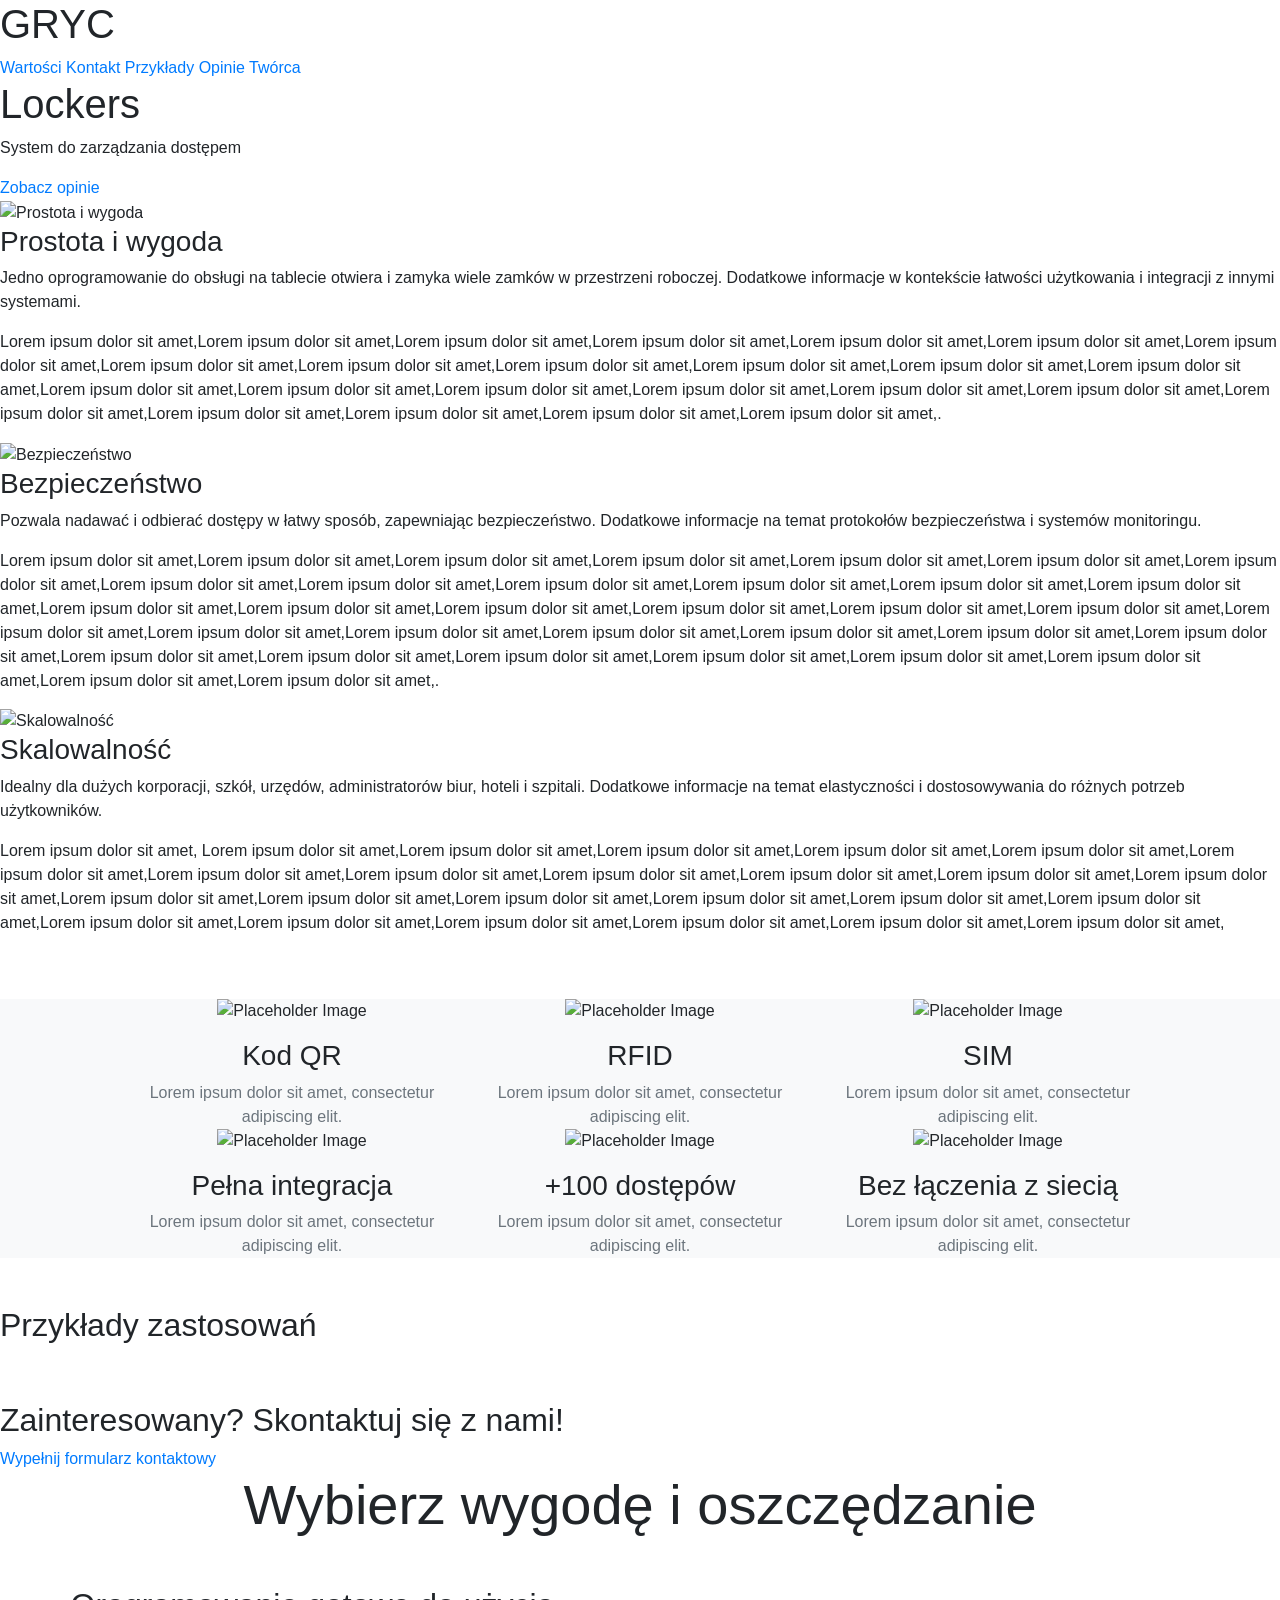
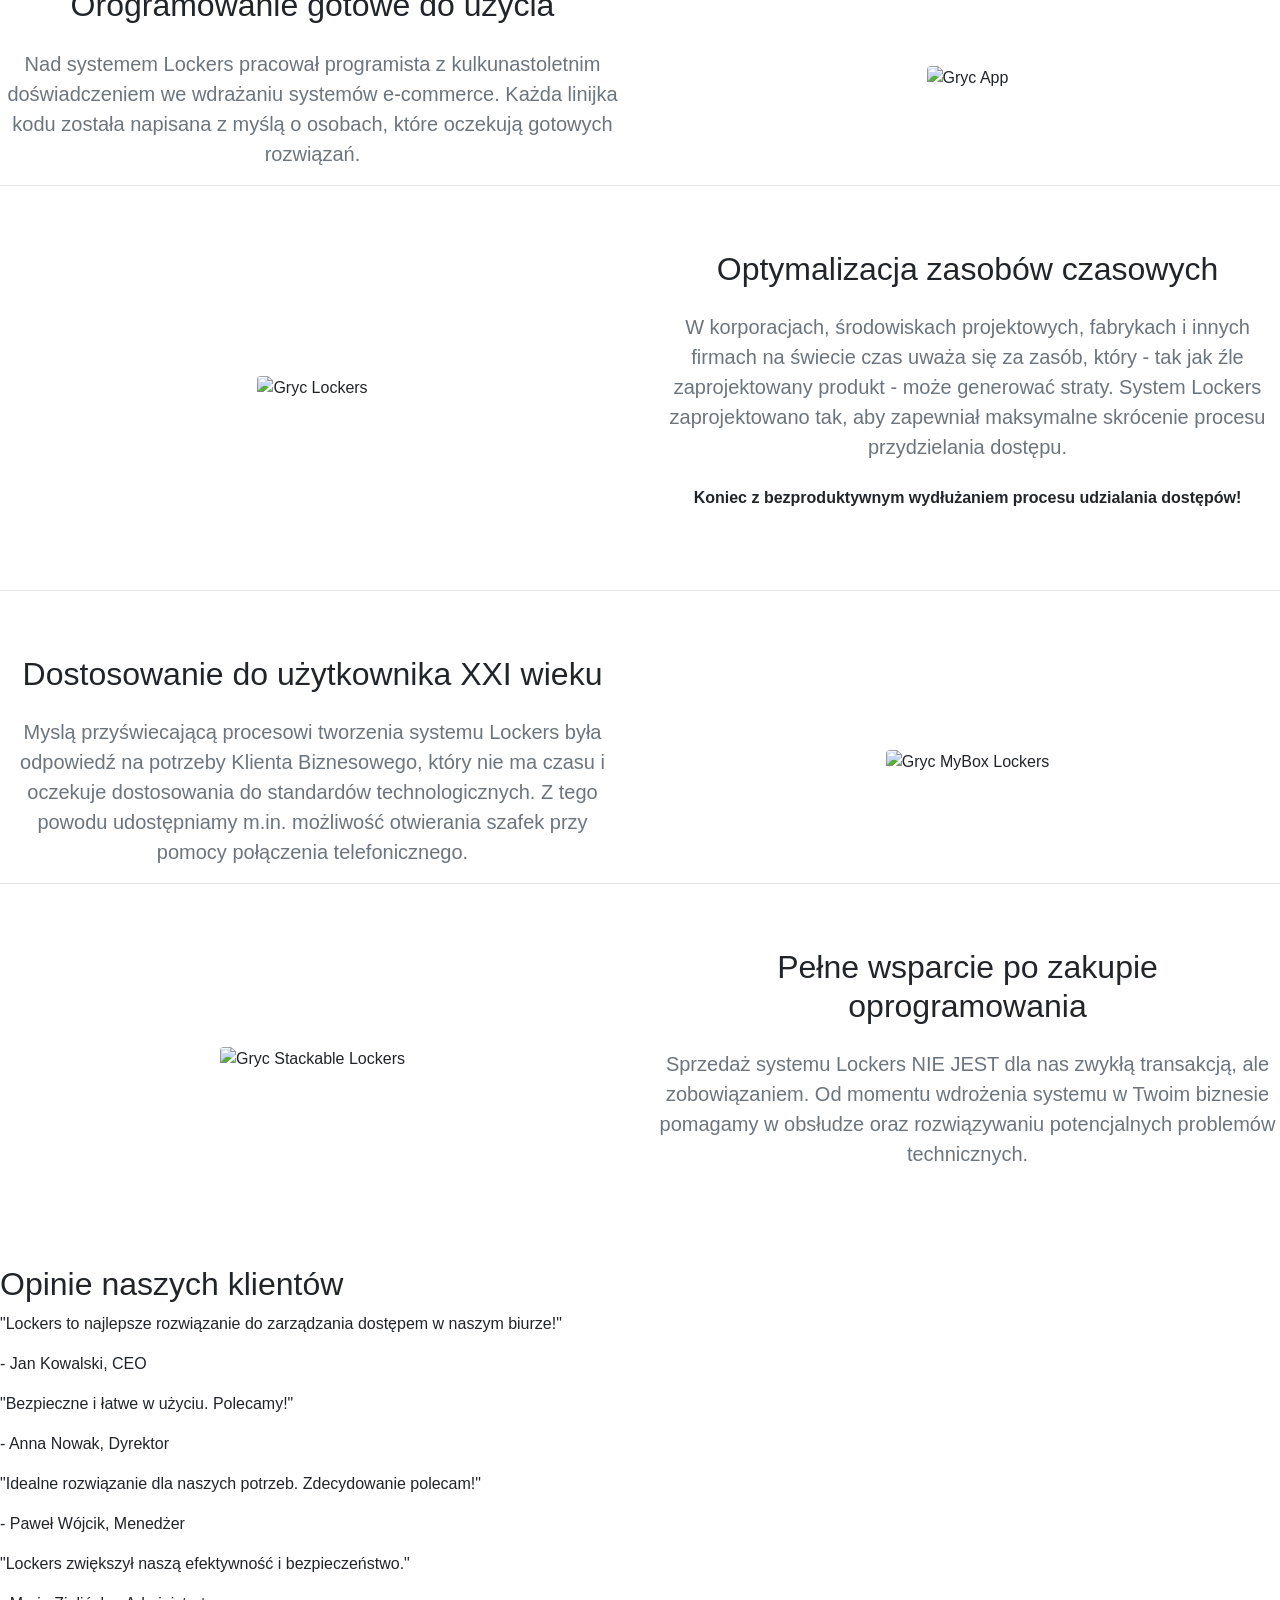
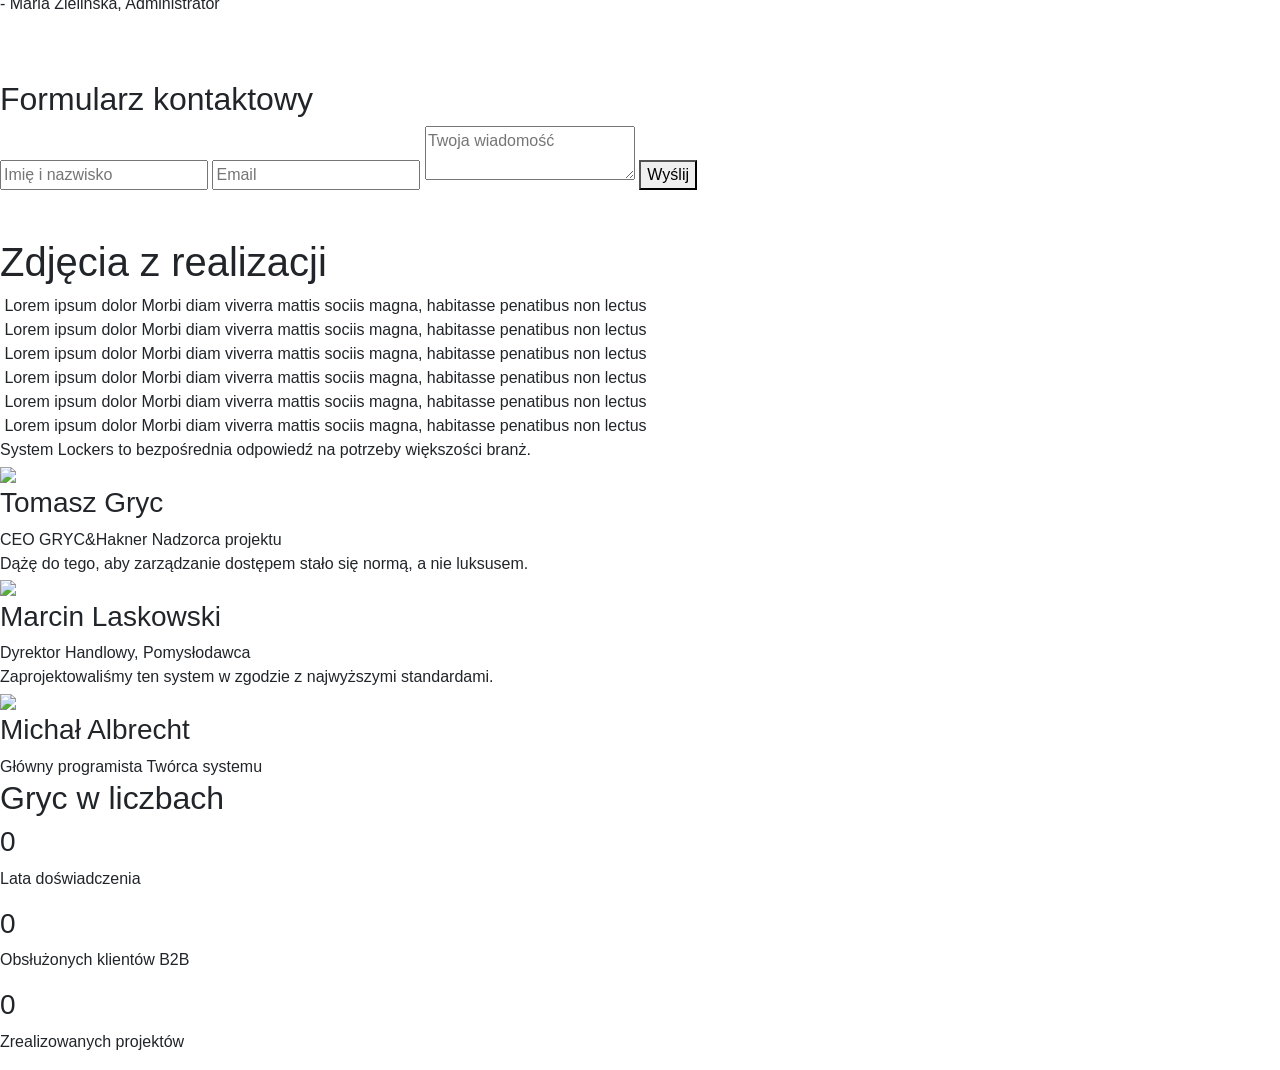
==== index.html @ bd859eae "index.html" ====
<!DOCTYPE html>
<html lang="pl">
<head>
    <meta charset="UTF-8">
    <meta name="viewport" content="width=device-width, initial-scale=1.0">
    <title>Lockers - GRYC</title>
	   <?php include 'C:\Users\krzyc\Desktop\Gotowy-lp-Lockers\contact.php'; ?>
<link href="https://stackpath.bootstrapcdn.com/bootstrap/4.5.2/css/bootstrap.min.css" rel="stylesheet">
    <link rel="stylesheet" type="text/css" href="https://cdn.jsdelivr.net/npm/slick-carousel/slick/slick.css"/>
    <link rel="stylesheet" type="text/css" href="https://cdn.jsdelivr.net/npm/slick-carousel/slick/slick-theme.css"/>
</head>
<body>
    <header>
        <h1>GRYC</h1>
        <nav>
            <a href="#values">Wartości</a>
            <a href="#cta">Kontakt</a>
            <a href="#use-cases">Przykłady</a>
            <a href="#testimonials">Opinie</a>
            <a href="#creator">Twórca</a>
        </nav>
    </header>

    <section class="hero">
        <div class="hero-content">
            <h1>Lockers</h1>
            <p>System do zarządzania dostępem</p>
            <a href="#cta">Zobacz opinie</a>
        </div>
    </section>

    <section id="values" class="values">
        <div class="value-item granatowy" data-aos="fade-up">
            <img src="https://gryc24.pl/res/files/lp-lockers-a.svg" alt="Prostota i wygoda" loading="lazy">
            <h3>Prostota i wygoda</h3>
            <p>Jedno oprogramowanie do obsługi na tablecie otwiera i zamyka wiele zamków w przestrzeni roboczej. Dodatkowe informacje w kontekście łatwości użytkowania i integracji z innymi systemami.</p>
            <div class="extra-content">
                <p>Lorem ipsum dolor sit amet,Lorem ipsum dolor sit amet,Lorem ipsum dolor sit amet,Lorem ipsum dolor sit amet,Lorem ipsum dolor sit amet,Lorem ipsum dolor sit amet,Lorem ipsum dolor sit amet,Lorem ipsum dolor sit amet,Lorem ipsum dolor sit amet,Lorem ipsum dolor sit amet,Lorem ipsum dolor sit amet,Lorem ipsum dolor sit amet,Lorem ipsum dolor sit amet,Lorem ipsum dolor sit amet,Lorem ipsum dolor sit amet,Lorem ipsum dolor sit amet,Lorem ipsum dolor sit amet,Lorem ipsum dolor sit amet,Lorem ipsum dolor sit amet,Lorem ipsum dolor sit amet,Lorem ipsum dolor sit amet,Lorem ipsum dolor sit amet,Lorem ipsum dolor sit amet,Lorem ipsum dolor sit amet,.</p>
            </div>
        </div>
        <div class="value-item granatowy" data-aos="fade-up">
            <img src="https://gryc24.pl/res/files/lp-lockers-b.svg" alt="Bezpieczeństwo" loading="lazy">
            <h3>Bezpieczeństwo</h3>
            <p>Pozwala nadawać i odbierać dostępy w łatwy sposób, zapewniając bezpieczeństwo. Dodatkowe informacje na temat protokołów bezpieczeństwa i systemów monitoringu.</p>
            <div class="extra-content">
                <p>Lorem ipsum dolor sit amet,Lorem ipsum dolor sit amet,Lorem ipsum dolor sit amet,Lorem ipsum dolor sit amet,Lorem ipsum dolor sit amet,Lorem ipsum dolor sit amet,Lorem ipsum dolor sit amet,Lorem ipsum dolor sit amet,Lorem ipsum dolor sit amet,Lorem ipsum dolor sit amet,Lorem ipsum dolor sit amet,Lorem ipsum dolor sit amet,Lorem ipsum dolor sit amet,Lorem ipsum dolor sit amet,Lorem ipsum dolor sit amet,Lorem ipsum dolor sit amet,Lorem ipsum dolor sit amet,Lorem ipsum dolor sit amet,Lorem ipsum dolor sit amet,Lorem ipsum dolor sit amet,Lorem ipsum dolor sit amet,Lorem ipsum dolor sit amet,Lorem ipsum dolor sit amet,Lorem ipsum dolor sit amet,Lorem ipsum dolor sit amet,Lorem ipsum dolor sit amet,Lorem ipsum dolor sit amet,Lorem ipsum dolor sit amet,Lorem ipsum dolor sit amet,Lorem ipsum dolor sit amet,Lorem ipsum dolor sit amet,Lorem ipsum dolor sit amet,Lorem ipsum dolor sit amet,Lorem ipsum dolor sit amet,.</p>
            </div>
        </div>
        <div class="value-item granatowy" data-aos="fade-up">
            <img src="https://gryc24.pl/res/files/lp-lockers-c.svg" alt="Skalowalność" loading="lazy">
            <h3>Skalowalność</h3>
            <p>Idealny dla dużych korporacji, szkół, urzędów, administratorów biur, hoteli i szpitali. Dodatkowe informacje na temat elastyczności i dostosowywania do różnych potrzeb użytkowników.</p>
            <div class="extra-content">
                <p>Lorem ipsum dolor sit amet, Lorem ipsum dolor sit amet,Lorem ipsum dolor sit amet,Lorem ipsum dolor sit amet,Lorem ipsum dolor sit amet,Lorem ipsum dolor sit amet,Lorem ipsum dolor sit amet,Lorem ipsum dolor sit amet,Lorem ipsum dolor sit amet,Lorem ipsum dolor sit amet,Lorem ipsum dolor sit amet,Lorem ipsum dolor sit amet,Lorem ipsum dolor sit amet,Lorem ipsum dolor sit amet,Lorem ipsum dolor sit amet,Lorem ipsum dolor sit amet,Lorem ipsum dolor sit amet,Lorem ipsum dolor sit amet,Lorem ipsum dolor sit amet,Lorem ipsum dolor sit amet,Lorem ipsum dolor sit amet,Lorem ipsum dolor sit amet,Lorem ipsum dolor sit amet,Lorem ipsum dolor sit amet,Lorem ipsum dolor sit amet, </p>
            </div>
        </div>
    </section>
	
	<br></br>
	

<!-- Adding margin between sections -->
<section class="bg-light section-padding">
    <div class="container px-5">
        <div class="row gx-5 align-items-center">
            <div class="col-lg-12 order-lg-1 mb-lg-0">
                <div class="container-fluid">
                    <div class="row gx-5">
                        <div class="col-lg-4 col-md-6 mb-5 mb-md-0">
                            <!-- Feature item-->
                            <article class="text-center feature-item">
                                <img class="mb-3 iconsbig" loading="lazy" src="https://gryc24.pl/res/files/qr-lp-lockers.svg" alt="Placeholder Image">                                        
                                <h3 class="font-alt">Kod QR</h3>
                                <p class="text-muted mb-0">Lorem ipsum dolor sit amet, consectetur adipiscing elit.</p>
                            </article>
                        </div>
                        <div class="col-lg-4 col-md-6 mb-5 mb-md-0">
                            <!-- Feature item-->
                            <article class="text-center feature-item">
                                <img class="mb-3 iconsbig" loading="lazy" src="https://gryc24.pl/res/files/rfid-lp-lockers.svg" alt="Placeholder Image">                                        
                                <h3 class="font-alt">RFID</h3>
                                <p class="text-muted mb-0">Lorem ipsum dolor sit amet, consectetur adipiscing elit.</p>
                            </article>
                        </div>
                        <div class="col-lg-4 col-md-6 mb-5 mb-md-0">
                            <!-- Feature item-->
                            <article class="text-center feature-item">
                                <img class="mb-3 iconsbig" loading="lazy" src="https://gryc24.pl/res/files/sim-lp-lockers.svg" alt="Placeholder Image">                                        
                                <h3 class="font-alt">SIM</h3>
                                <p class="text-muted mb-0">Lorem ipsum dolor sit amet, consectetur adipiscing elit.</p>
                            </article>
                        </div>
                    </div>
                    <div class="row gx-5">
                        <div class="col-lg-4 col-md-6 mb-5 mb-md-0">
                            <!-- Feature item-->
                            <article class="text-center feature-item">
                                <img class="mb-3 iconsbig" loading="lazy" src="https://gryc24.pl/res/files/integracja-lp-lockers.svg" alt="Placeholder Image">                                        
                                <h3 class="font-alt">Pełna integracja</h3>
                                <p class="text-muted mb-0">Lorem ipsum dolor sit amet, consectetur adipiscing elit.</p>
                            </article>
                        </div>
                        <div class="col-lg-4 col-md-6 mb-5 mb-md-0">
                            <!-- Feature item-->
                            <article class="text-center feature-item">
                                <img class="mb-3 iconsbig" loading="lazy" src="https://gryc24.pl/res/files/acces-lp-lockers.svg" alt="Placeholder Image">                                        
                                <h3 class="font-alt">+100 dostępów</h3>
                                <p class="text-muted mb-0">Lorem ipsum dolor sit amet, consectetur adipiscing elit.</p>
                            </article>
                        </div>
                        <div class="col-lg-4 col-md-6">
                            <!-- Feature item-->
                            <article class="text-center feature-item">
                                <img class="mb-3 iconsbig" loading="lazy" src="https://gryc24.pl/res/files/web-lp-lockers.svg" alt="Placeholder Image">                                        
                                <h3 class="font-alt">Bez łączenia z siecią</h3>
                                <p class="text-muted mb-0">Lorem ipsum dolor sit amet, consectetur adipiscing elit.</p>
                            </article>
                        </div>
                    </div>
                </div>
            </div>
        </div>
    </div>
</section>

<br></br>
	
    <section id="use-cases" class="use-cases" data-aos="fade-up">
    <h2>Przykłady zastosowań</h2>
    <div class="carousel">
        <div class="carousel-item">
            <img src="https://gryc24.pl/res/files/lp-gryc-lockers-1.svg" alt="Korporacje" loading="lazy">
            <h3>Korporacje</h3>
            <p>Efektywne zarządzanie dostępami w biurach. Umożliwia szybkie i bezproblemowe zmiany dostępu dla pracowników i gości, zwiększając efektywność operacyjną.</p>
            <button onclick="expandContent(this)">Rozwiń</button>
            <div class="extra-content" style="display: none;">
                <p>Dodatkowe informacje o zastosowaniach w korporacjach, w tym integracja z systemami kontroli dostępu i zarządzania budynkiem, a także korzyści dla działów IT i zarządzania obiektem.</p>
            </div>
        </div>
        <div class="carousel-item">
            <img src="https://gryc24.pl/res/files/lp-gryc-lockers-2.svg" alt="Szkoły" loading="lazy">
            <h3>Szkoły</h3>
            <p>Bezpieczny dostęp do szafek uczniów. System zapewnia elastyczne zarządzanie dostępem do szafek, zwiększając bezpieczeństwo i wygodę dla uczniów i nauczycieli.</p>
            <button onclick="expandContent(this)">Rozwiń</button>
            <div class="extra-content" style="display: none;">
                <p>Dodatkowe informacje o zastosowaniach w szkołach, w tym integracja z systemami zarządzania uczniami, bezpieczeństwo danych i korzyści dla administracji szkolnej.</p>
            </div>
        </div>
        <div class="carousel-item">
            <img src="https://gryc24.pl/res/files/lp-gryc-lockers-3.svg" alt="Szpitale" loading="lazy">
            <h3>Szpitale</h3>
            <p>Kontrola dostępu do pomieszczeń medycznych. System Lockers oferuje rozwiązania dla zapewnienia prywatności w szpitalach, usprawniając zarządzanie dostępem.</p>
            <button onclick="expandContent(this)">Rozwiń</button>
            <div class="extra-content" style="display: none;">
                <p>Dodatkowe informacje o zastosowaniach w szpitalach, w tym integracja z systemami zarządzania personelem i pacjentami, bezpieczeństwo danych medycznych i korzyści dla administracji szpitalnej.</p>
            </div>
        </div>
        <div class="carousel-item">
            <img src="https://gryc24.pl/res/files/lp-gryc-lockers-4.svg" alt="Fabryki" loading="lazy">
            <h3>Fabryki</h3>
            <p>Zarządzanie szafkami pracowniczymi. System umożliwia bezpieczne przechowywanie osobistych przedmiotów pracowników, co zwiększa efektywność organizacji pracy w fabrykach.</p>
            <button onclick="expandContent(this)">Rozwiń</button>
            <div class="extra-content" style="display: none;">
                <p>Dodatkowe informacje o zastosowaniach w fabrykach, w tym integracja z systemami monitoringu, zarządzania zasobami ludzkimi i korzyści dla zarządzania produkcją.</p>
            </div>
        </div>
        <div class="carousel-item">
            <img src="https://gryc24.pl/res/files/lp-gryc-lockers-5.svg" alt="Obiekty sportowe" loading="lazy">
            <h3>Obiekty sportowe</h3>
            <p>Zarządzanie dostępem do szafek w obiektach sportowych. System zapewnia wygodę i bezpieczeństwo dla użytkowników obiektów sportowych poprzez elastyczne zarządzanie dostępem.</p>
            <button onclick="expandContent(this)">Rozwiń</button>
            <div class="extra-content" style="display: none;">
                <p>Dodatkowe informacje o zastosowaniach w obiektach sportowych, w tym integracja z systemami rezerwacji, zarządzania obiektami i korzyści dla użytkowników oraz zarządzania obiektem.</p>
            </div>
        </div>
        <div class="carousel-item">
            <img src="https://gryc24.pl/res/files/lp-gryc-lockers-6.svg" alt="Obiekty publiczne" loading="lazy">
            <h3>Obiekty publiczne</h3>
            <p>Zarządzanie dostępem w obiektach publicznych, takich jak teatry. System Lockers oferuje rozwiązania dla zapewnienia bezpieczeństwa i wygody dla klientów i personelu obiektów publicznych.</p>
            <button onclick="expandContent(this)">Rozwiń</button>
            <div class="extra-content" style="display: none;">
                <p>Dodatkowe informacje o zastosowaniach w obiektach publicznych, w tym integracja z systemami rezerwacji, zarządzania kolejkami i korzyści dla klientów oraz personelu obiektu.</p>
            </div>
        </div>
    </div>
</section>
	
<br></br>
    <section id="cta" class="cta">
        <h2>Zainteresowany? Skontaktuj się z nami!</h2>
        <a href="#contact-form">Wypełnij formularz kontaktowy</a>
    </section>

<!-- Wygoda-->
<section id="features" class="gryc-section">
    <div class="gryc-container text-center">
        <h2 class="gryc-heading display-4 mb-5">Wybierz wygodę i oszczędzanie</h2>
        <div class="row justify-content-center align-items-center">
            <div class="col-lg-6 mb-5 mb-lg-0">
                <h2 class="gryc-heading display-6 mb-4">Orogramowanie gotowe do użycia</h2>
                <p class="gryc-text lead text-muted mb-0">Nad systemem Lockers pracował programista z kulkunastoletnim doświadczeniem we wdrażaniu systemów e-commerce. Każda linijka kodu została napisana z myślą o osobach, które oczekują gotowych rozwiązań.</p>
            </div>
            <div class="col-lg-6">
                <img class="gryc-image img-fluid rounded" src="https://gryc24.pl/res/files/okay2-lp-lockers.png" alt="Gryc App">
            </div>
        </div>
    </div>
</section>

<hr>
<br></br>

<!-- Czas -->
<section class="gryc-bg-light">
    <div class="gryc-container text-center">
        <div class="row justify-content-center align-items-center">
            <div class="col-lg-6 mb-5 mb-lg-0">
                <img class="gryc-image img-fluid rounded" src="https://gryc24.pl/res/files/time2-lp-lockers.png" alt="Gryc Lockers">
            </div>
            <div class="col-lg-6">
                <h2 class="gryc-heading display-6 mb-4">Optymalizacja zasobów czasowych</h2>
                <p class="gryc-text lead text-muted mb-0">W korporacjach, środowiskach projektowych, fabrykach i innych firmach na świecie czas uważa się za zasób, który - tak jak źle zaprojektowany produkt - może generować straty. System Lockers zaprojektowano tak, aby zapewniał maksymalne skrócenie procesu przydzielania dostępu.</p>
                <p style="font-weight:bold;"><br> Koniec z bezproduktywnym wydłużaniem procesu udzialania dostępów!</br></p>
            </div>
        </div>
    </div>
</section>
<br></br>
<hr>
<br></br>
<!-- Nowoczesnosc-->
<section class="gryc-section">
    <div class="gryc-container text-center">
        <div class="row justify-content-center align-items-center">
            <div class="col-lg-6 mb-5 mb-lg-0">
                <h2 class="gryc-heading display-6 mb-4">Dostosowanie do użytkownika XXI wieku</h2>
                <p class="gryc-text lead text-muted mb-0">Myslą przyświecającą procesowi tworzenia systemu Lockers była odpowiedź na potrzeby Klienta Biznesowego, który nie ma czasu i oczekuje dostosowania do standardów technologicznych. Z tego powodu udostępniamy m.in. możliwość otwierania szafek przy pomocy połączenia telefonicznego.</p>
            </div>
            <div class="col-lg-6">
                <img class="gryc-image img-fluid rounded" src="https://gryc24.pl/res/files/phone-lp-lockers.png" alt="Gryc MyBox Lockers">
            </div>
        </div>
    </div>
</section>
<hr>
<br></br>
<!-- Why section-flexibility-->
<section class="gryc-bg-light">
    <div class="gryc-container text-center">
        <div class="row justify-content-center align-items-center">
            <div class="col-lg-6 mb-5 mb-lg-0">
                <img class="gryc-image img-fluid rounded" src="https://gryc24.pl/res/files/support-lp-lockers.png" alt="Gryc Stackable Lockers">
            </div>
			<hr>
            <div class="col-lg-6">
                <h2 class="gryc-heading display-6 mb-4">Pełne wsparcie po zakupie oprogramowania</h2>
                <p class="gryc-text lead text-muted mb-0">Sprzedaż systemu Lockers NIE JEST dla nas zwykłą transakcją, ale zobowiązaniem. Od momentu wdrożenia systemu w Twoim biznesie pomagamy w obsłudze oraz rozwiązywaniu potencjalnych problemów technicznych. </p>
            </div>
        </div>
    </div>
</section>

<br></br>

<br></br>
    <section id="testimonials" class="testimonials">
        <h2>Opinie naszych klientów</h2>
        <div class="testimonial-wrapper">
            <div class="testimonial-item">
                <p>"Lockers to najlepsze rozwiązanie do zarządzania dostępem w naszym biurze!"</p>
                <p>- Jan Kowalski, CEO</p>
            </div>
            <div class="testimonial-item">
                <p>"Bezpieczne i łatwe w użyciu. Polecamy!"</p>
                <p>- Anna Nowak, Dyrektor</p>
            </div>
            <div class="testimonial-item">
                <p>"Idealne rozwiązanie dla naszych potrzeb. Zdecydowanie polecam!"</p>
                <p>- Paweł Wójcik, Menedżer</p>
            </div>
            <div class="testimonial-item">
                <p>"Lockers zwiększył naszą efektywność i bezpieczeństwo." </p>
                <p>- Maria Zielińska, Administrator</p>
            </div>
        </div>
    </section>

<br></br>

  <section id="contact-form" class="contact-form">
    <form action="contact.php" method="POST">
        <h2>Formularz kontaktowy</h2>
        <input type="text" name="name" placeholder="Imię i nazwisko" required>
        <input type="email" name="email" placeholder="Email" required>
        <textarea name="message" placeholder="Twoja wiadomość" required></textarea>
        <button type="submit">Wyślij</button>
    </form>
   </section>
<br></br>
	
<section>  
  <h1 class="unique-heading">Zdjęcia z realizacji</h1>
   <div class="container-all-unique">
   <div class="container-unique">
   <img class="unique-img" src="https://gryc24.pl/res/files/1-lp-lockers.svg" alt="">
   <span class="title-unique">Lorem ipsum dolor</span>
   <span class="text-unique">Morbi diam viverra mattis sociis magna, habitasse penatibus non lectus</span>
   </div>
   <div class="container-unique">
   <img class="unique-img" src="https://gryc24.pl/res/files/2-lp-lockers.svg" alt="">
   <span class="title-unique">Lorem ipsum dolor</span>
   <span class="text-unique">Morbi diam viverra mattis sociis magna, habitasse penatibus non lectus</span>
   </div>
   <div class="container-unique">
   <img class="unique-img" src="https://gryc24.pl/res/files/1-lp-lockers.svg" alt="">
   <span class="title-unique">Lorem ipsum dolor</span>
   <span class="text-unique">Morbi diam viverra mattis sociis magna, habitasse penatibus non lectus</span>
   </div>
   <div class="container-unique">
   <img class="unique-img" src="https://gryc24.pl/res/files/2-lp-lockers.svg" alt="">
   <span class="title-unique">Lorem ipsum dolor</span>
   <span class="text-unique">Morbi diam viverra mattis sociis magna, habitasse penatibus non lectus</span>
   </div>
   <div class="container-unique">
   <img class="unique-img" src="https://gryc24.pl/res/files/1-lp-lockers.svg" alt="">
   <span class="title-unique">Lorem ipsum dolor</span>
   <span class="text-unique">Morbi diam viverra mattis sociis magna, habitasse penatibus non lectus</span>
   </div>
   <div class="container-unique">
   <img class="unique-img" src="https://gryc24.pl/res/files/2-lp-lockers.svg" alt="">
   <span class="title-unique">Lorem ipsum dolor</span>
   <span class="text-unique">Morbi diam viverra mattis sociis magna, habitasse penatibus non lectus</span>
  </div>
  </div>	
</section> 
<section>
  <div class="opinion-section">
        <div class="container-opinion-section">
		
            <div class="creator">
                <div class="quote"> System Lockers to bezpośrednia odpowiedź na potrzeby większości branż.</div>
                <img src="https://gryc24.pl/res/files/tomek-sigma.png">
                <h3>Tomasz Gryc</h3>
                <span> CEO GRYC&Hakner </span> 
                 <span> Nadzorca projektu </span>
            </div>
            <div class="creator">
                <div class="quote"> Dążę do tego, aby zarządzanie dostępem stało się normą, a nie luksusem. </div>
                <img src="https://gryc24.pl/res/files/marcin-sigma.png">
                <h3>Marcin Laskowski</h3>
                 <span>Dyrektor Handlowy,</span>
                 <span> Pomysłodawca</span>
            </div>
            <div class="creator">
                <div class="quote"> Zaprojektowaliśmy ten system w zgodzie z najwyższymi standardami.</div>
                <img src="https://gryc24.pl/res/files/michal-sigma.png">
                <h3>Michał Albrecht</h3>
                 <span>Główny programista</span>
                 <span>Twórca systemu</span>
            </div>
		  
        </div>
    </div>
</section>


 
    <section id="stats" class="stats">
        <h2>Gryc w liczbach</h2>
        <div class="stats-item">
            <h3 data-target="23">0</h3>
            <p>Lata doświadczenia</p>
        </div>
        <div class="stats-item">
            <h3 data-target="2500">0</h3>
            <p>Obsłużonych klientów B2B</p>
        </div>
        <div class="stats-item">
            <h3 data-target="275">0</h3>
            <p>Zrealizowanych projektów</p>
        </div>
    </section>
</body>
</html>
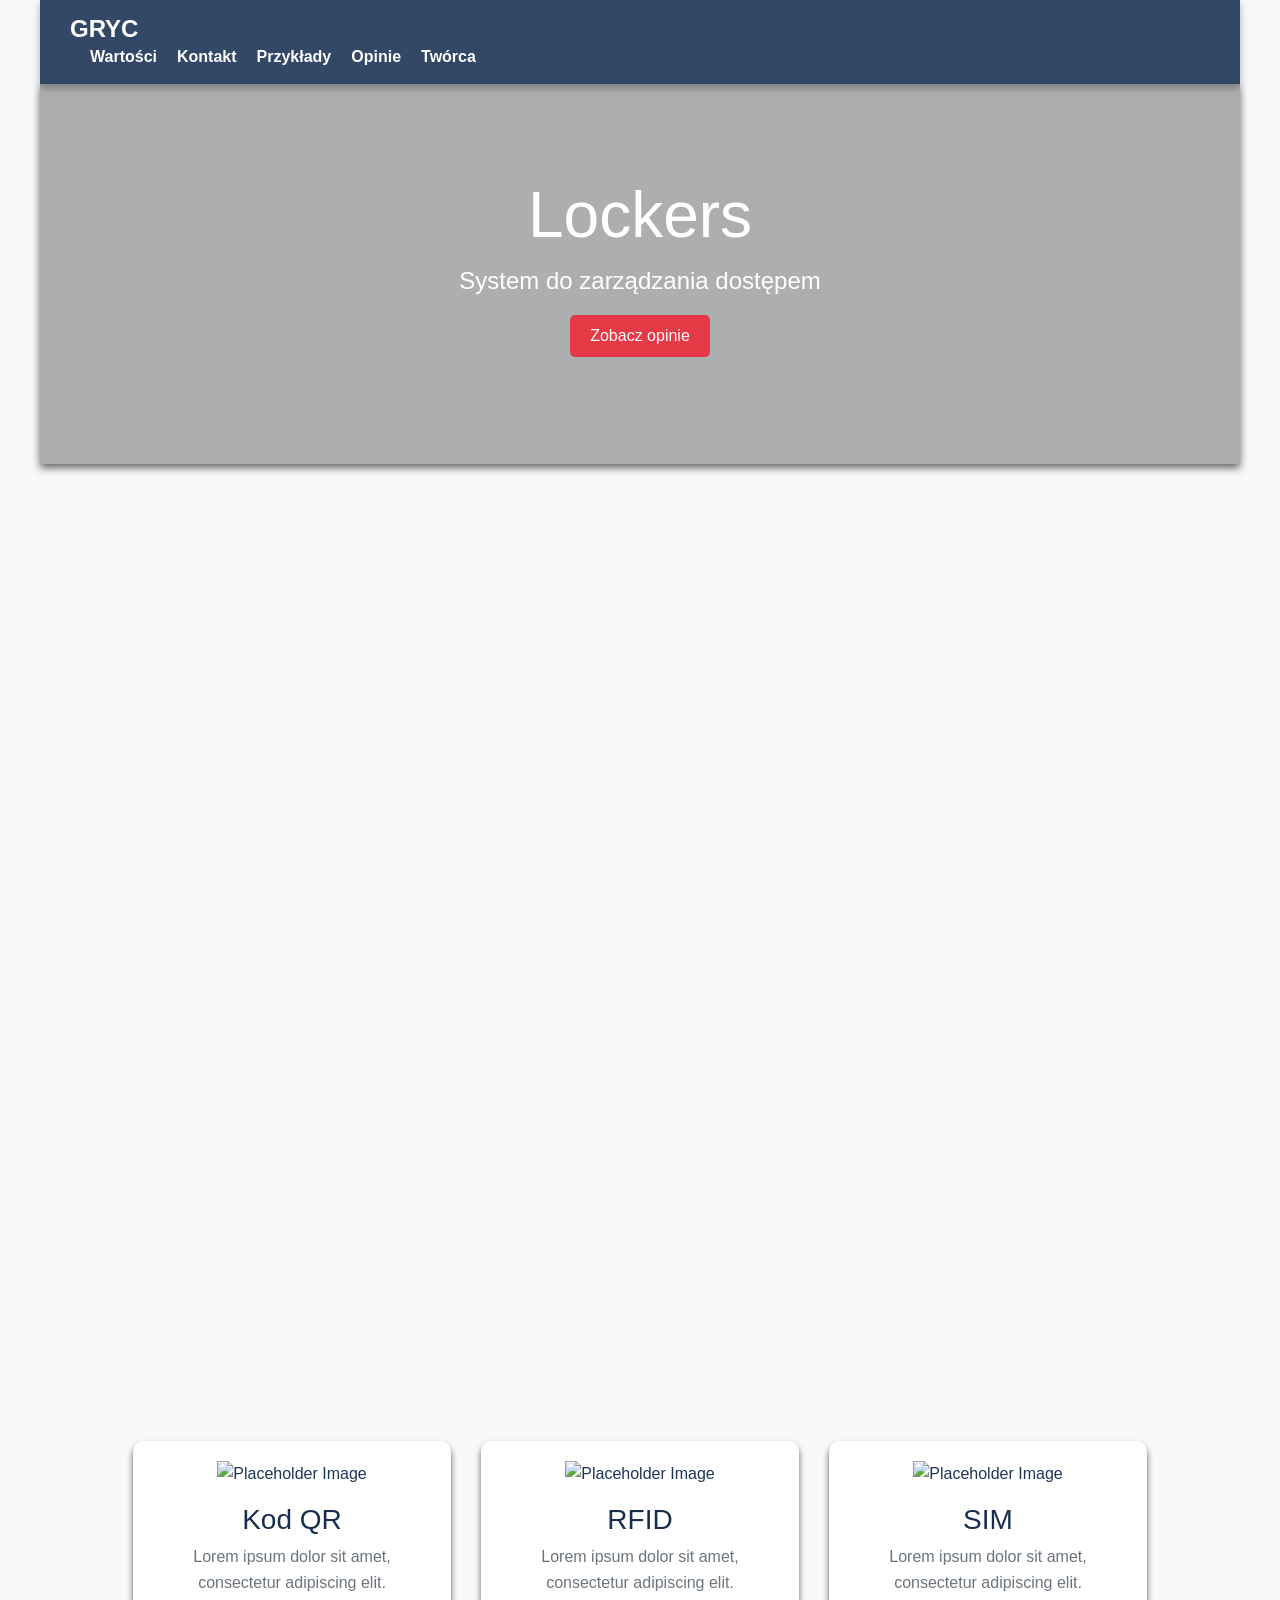
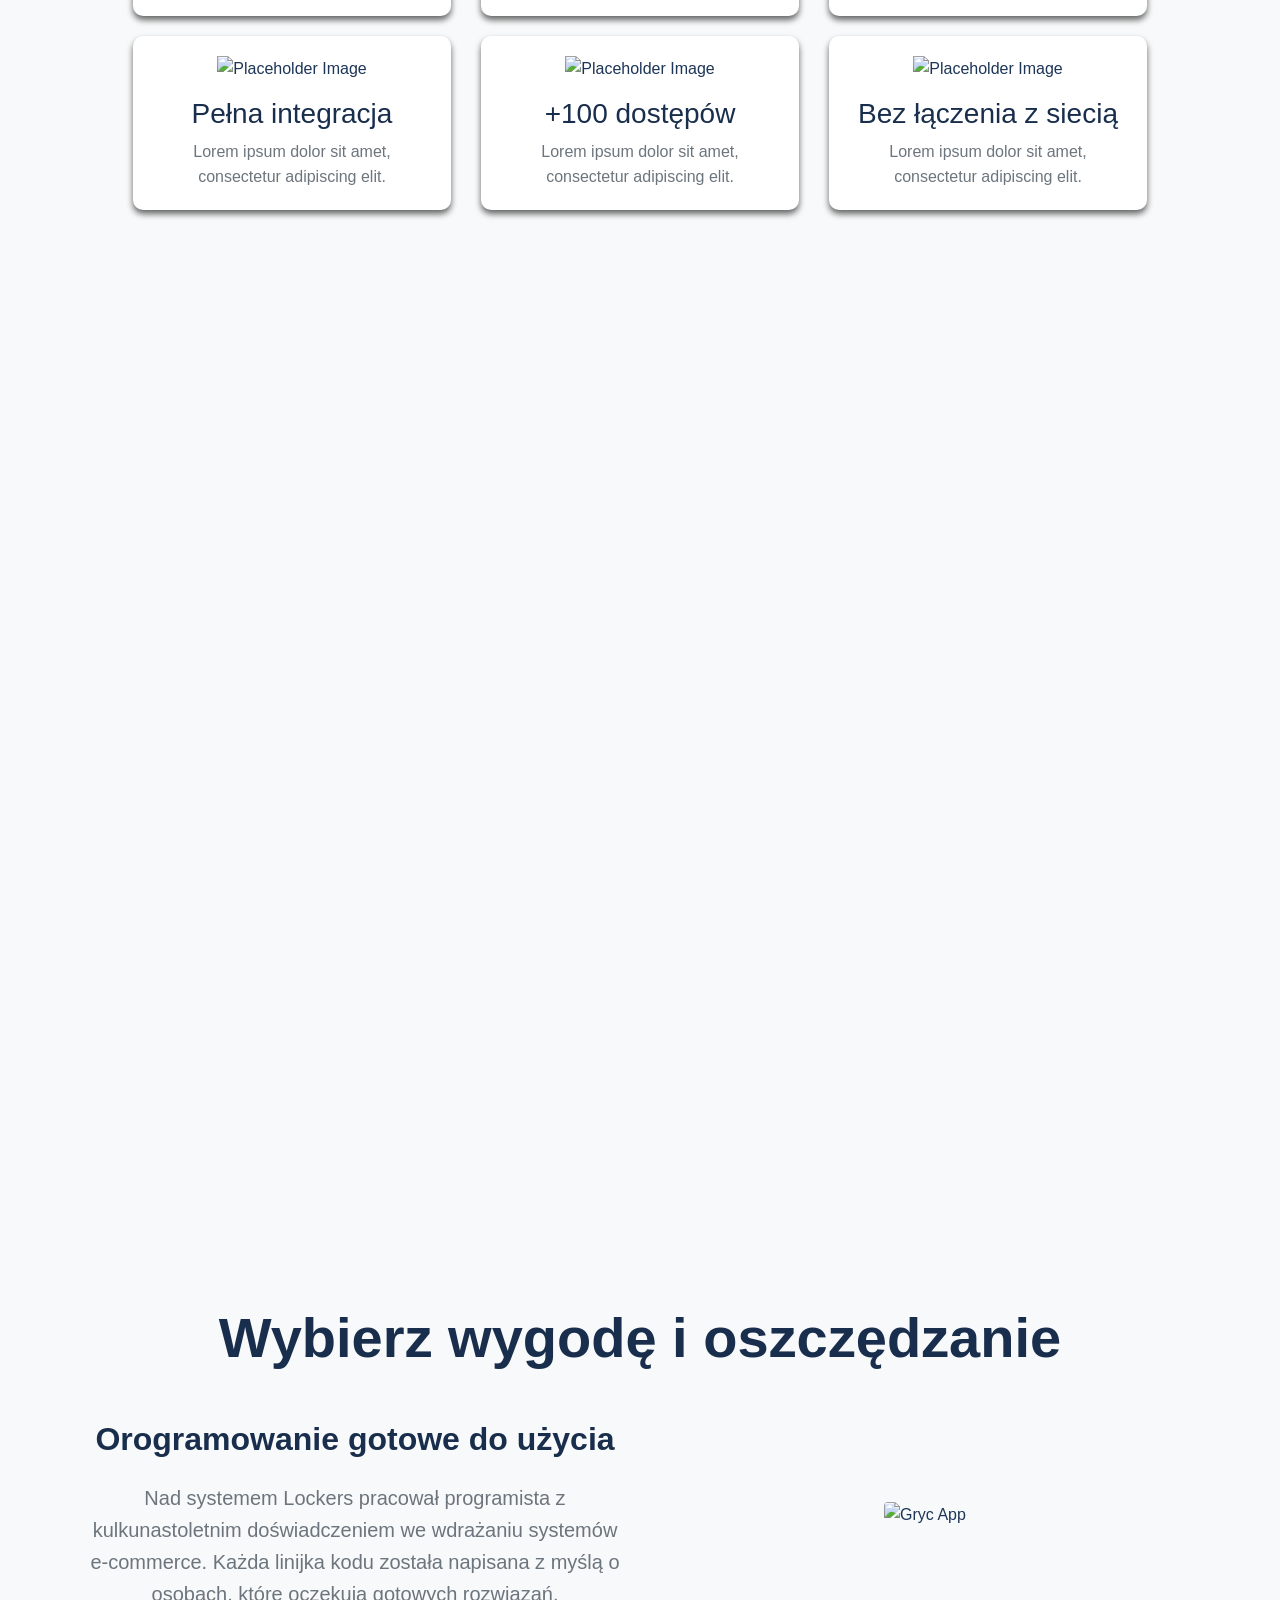
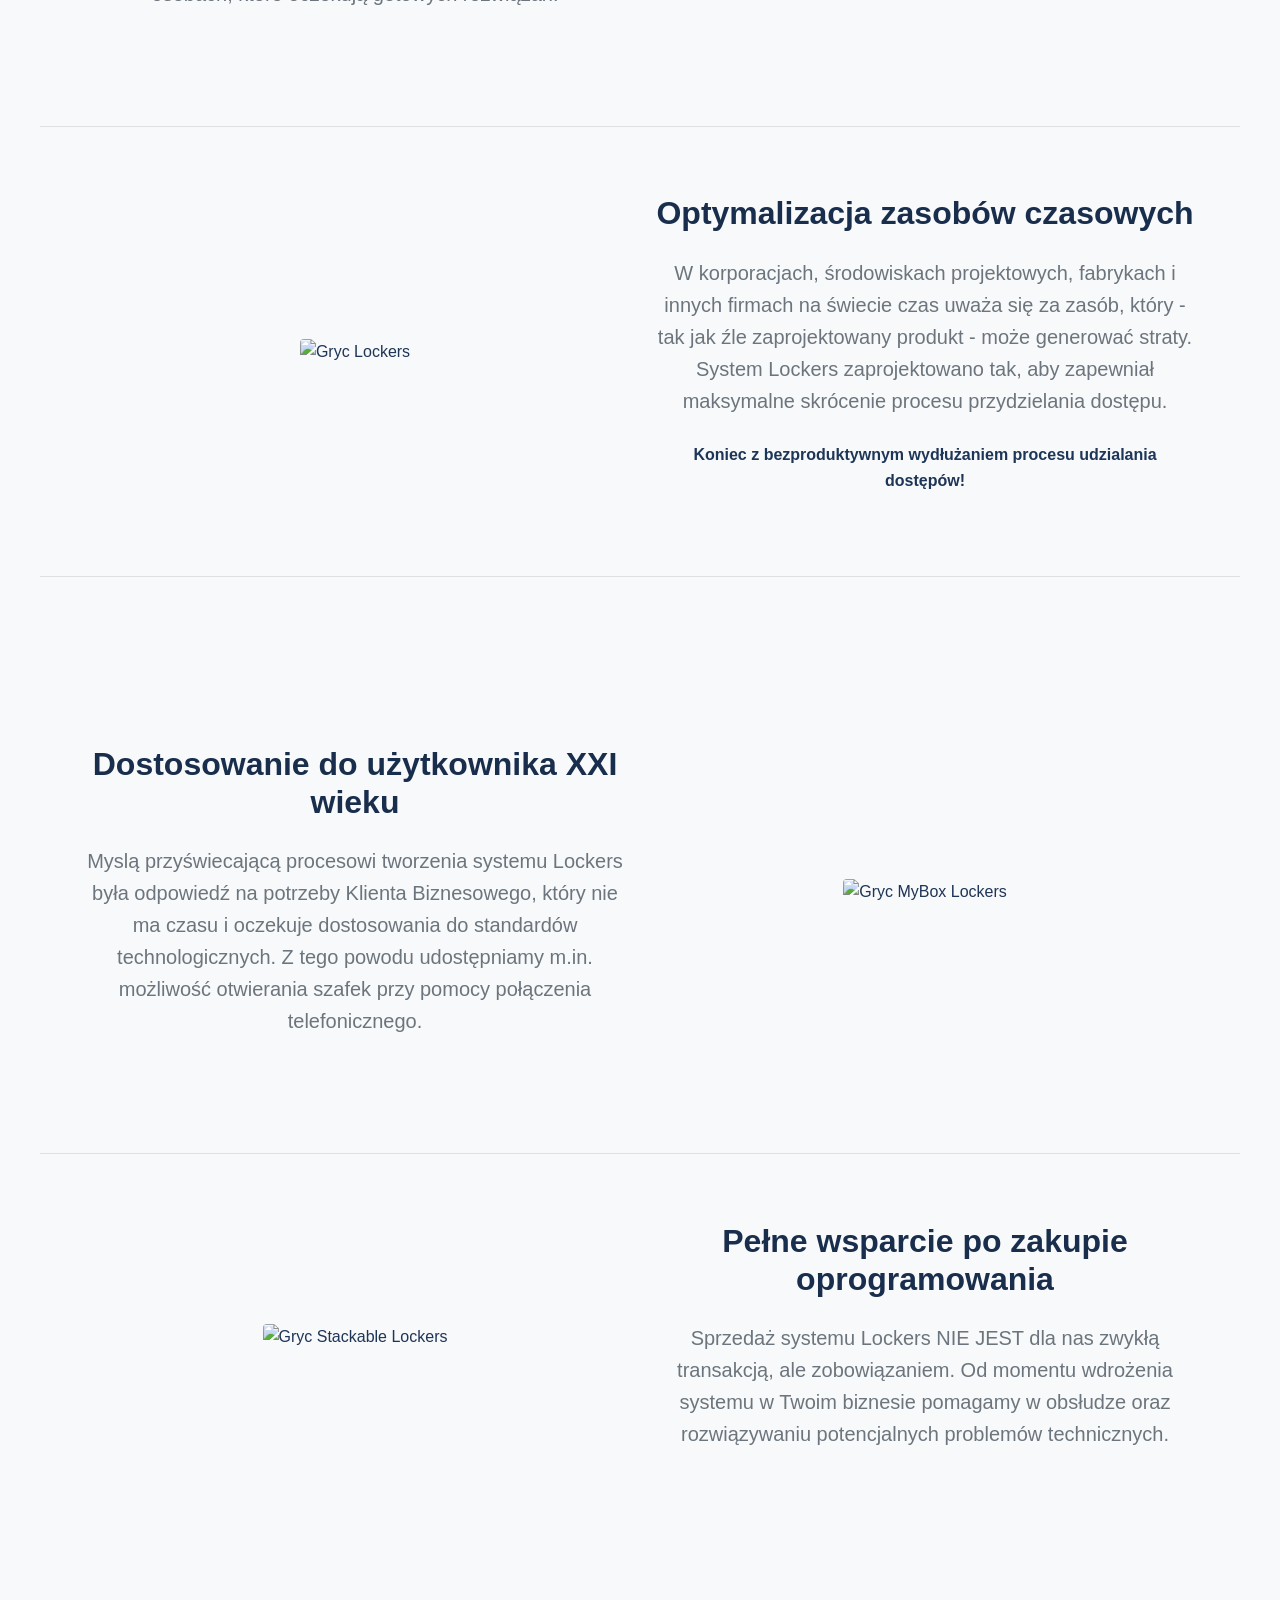
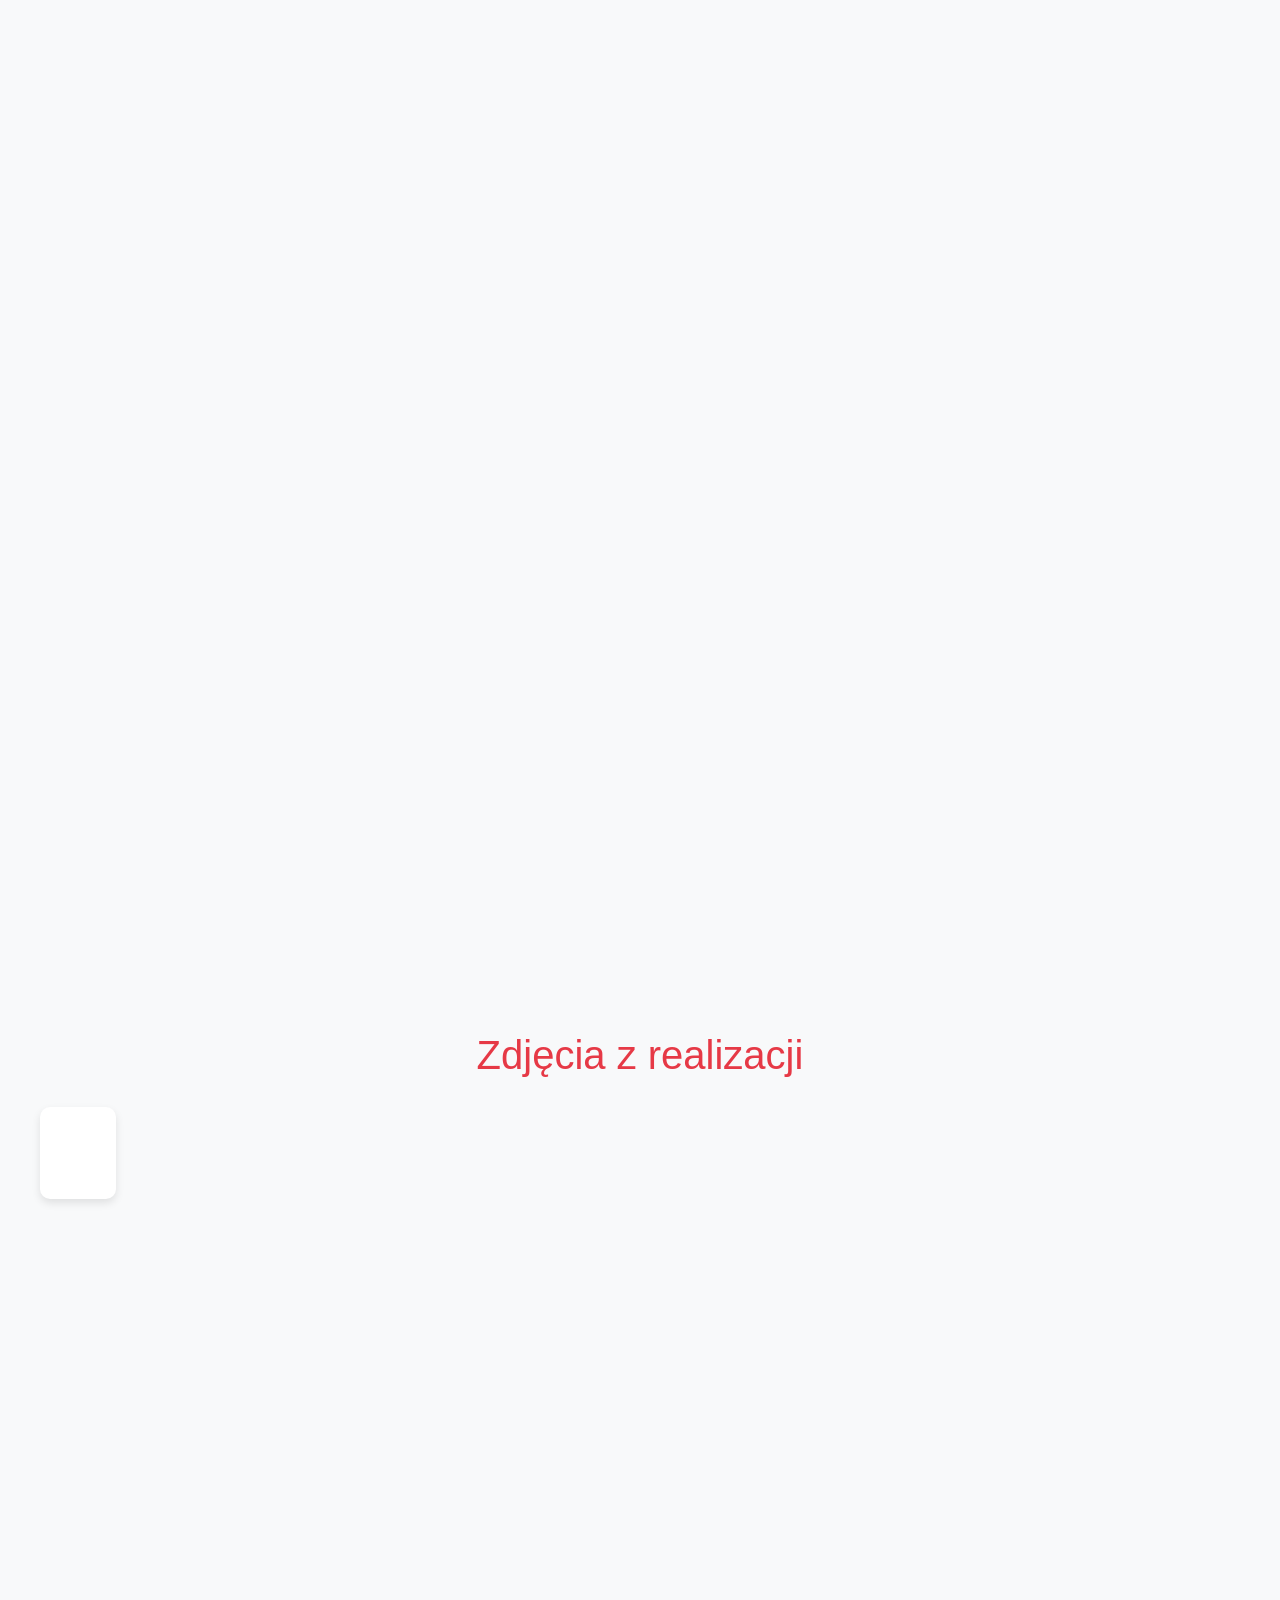
==== commit 32d55b6a: "index.html" ====
--- a/index.html
+++ b/index.html
@@ -3,6 +3,7 @@
 <head>
     <meta charset="UTF-8">
     <meta name="viewport" content="width=device-width, initial-scale=1.0">
+	  <link rel="stylesheet" href="style.css">
     <title>Lockers - GRYC</title>
 	   <?php include 'C:\Users\krzyc\Desktop\Gotowy-lp-Lockers\contact.php'; ?>
 <link href="https://stackpath.bootstrapcdn.com/bootstrap/4.5.2/css/bootstrap.min.css" rel="stylesheet">
@@ -380,5 +381,6 @@
             <p>Zrealizowanych projektów</p>
         </div>
     </section>
+<script src="script.js"></script>	
 </body>
 </html>
--- a/style.css
+++ b/style.css
@@ -0,0 +1,1159 @@
+<style>
+        * {
+            margin: 0 !important; 
+            padding: 0 !important; 
+            box-sizing: border-box !important; 
+        }
+
+        body {
+            font-family: Arial, sans-serif !important; 
+            line-height: 1.6 !important; 
+            color: #1d3557 !important; 
+            background: #f8f9fa !important; 
+            max-width: 1200px !important; 
+            margin: 0 auto !important; 
+        }
+
+       header {
+    background: rgba(29, 53, 87, 0.9); /* Kolor z przezroczystością */
+    color: #fff;
+    padding: 15px 30px;
+    display: flex;
+    justify-content: space-between;
+    align-items: center;
+    position: sticky; /* Pozostaje na górze strony */
+    top: 0; /* Przylega do górnej krawędzi ekranu */
+    z-index: 1000; /* Wyższy indeks z-index, aby być na wierzchu innych elementów */
+    box-shadow: 0 4px 8px rgba(0, 0, 0, 0.3); /* Cień dla efektu głębi */
+}
+
+        header h1 {
+            font-size: 1.5em !important; 
+            font-weight: bold !important; 
+            margin: 0 !important; 
+        }
+
+        header nav {
+            display: flex !important; 
+            align-items: center !important; 
+        }
+
+        header nav a {
+            color: #fff !important; 
+            text-decoration: none !important; 
+            margin-left: 20px !important; 
+            transition: color 0.3s, font-weight 0.3s !important; 
+            font-size: 1em !important; 
+            font-weight: 600 !important; 
+        }
+
+        header nav a:hover {
+            color: #e63946 !important; 
+            font-weight: 700 !important; 
+        }
+
+        .hero {
+            background: url('https://gryc24.pl/res/files/landing-lockers-lp.svg') no-repeat center center/contain !important; 
+            color: #fff !important; 
+            height: 380px !important; 
+            display: flex !important; 
+            justify-content: center !important; 
+            align-items: center !important; 
+            text-align: center !important; 
+            position: relative !important; 
+            box-shadow: 0 4px 8px rgba(0, 0, 0, 0.6) !important; 
+        }
+
+        .hero::after {
+            content: '' !important; 
+            position: absolute !important; 
+            top: 0 !important; 
+            left: 0 !important; 
+            width: 100% !important; 
+            height: 100% !important; 
+            background: rgba(0, 0, 0, 0.3) !important;
+        }
+
+        .hero-content {
+            position: relative !important;
+            z-index: 1 !important;
+            display: flex !important;
+            flex-direction: column !important;
+            justify-content: center !important;
+            align-items: center !important;
+        }
+
+        .hero h1 {
+            font-size: 1.2em !important;
+            justify-content: center !important;
+            animation: fadeInDown 1s ease-out !important;
+            color: #fff !important;
+        }
+
+        .hero p {
+            font-size: 1.2em !important;
+            margin-bottom: 15px !important;
+            animation: fadeInUp 1s ease-out !important;
+        }
+
+        .hero a {
+            background: #e63946 !important;
+            color: #fff !important;
+            padding: 8px 20px !important;
+            text-decoration: none !important;
+            border-radius: 5px !important;
+            transition: background 0.3s, transform 0.3s !important;
+            animation: fadeIn 1s ease-out !important;
+            margin-bottom: 15px !important;
+        }
+
+        .hero a:hover {
+            background: #d62828 !important;
+            transform: scale(1.05) !important;
+        }
+
+        @keyframes fadeInDown {
+            from { opacity: 0 !important; transform: translateY(-50px) !important; }
+            to { opacity: 1 !important; transform: translateY(0) !important; }
+        }
+
+        @keyframes fadeInUp {
+            from { opacity: 0 !important; transform: translateY(50px) !important; }
+            to { opacity: 1 !important; transform: translateY(0) !important; }
+        }
+
+        @keyframes fadeIn {
+            from { opacity: 0 !important; }
+            to { opacity: 1 !important; }
+        }
+
+        .section, .values, .cta, .contact-form, .use-cases, .testimonials, .creator, .product-images, .stats, footer {
+    padding: 40px 20px !important;
+    text-align: center !important;
+    background: #fff !important;
+    margin: 20px 0 !important;
+    box-shadow: 0 4px 8px rgba(0, 0, 0, 0.1) !important;
+    border-radius: 10px !important;
+    opacity: 0; /* Ukrywamy początkowo */
+    transform: translateY(50px); /* Przesuwamy poniżej widocznego obszaru */
+    transition: opacity 0.6s ease-out, transform 0.6s ease-out; /* Dodajemy płynne przejścia */
+}
+
+.section.show, .values.show, .cta.show, .contact-form.show, .use-cases.show, .testimonials.show, .creator.show, .product-images.show, .stats.show, footer.show {
+    opacity: 1; /* Pokazujemy */
+    transform: translateY(0); /* Przesuwamy do pierwotnej pozycji */
+}
+
+.contact-form h2 {
+    color: #192e4c !important;
+    margin-bottom: 20px;
+}
+
+.use-cases {
+    padding: 10px !important;
+}
+
+.values {
+    display: flex !important;
+    flex-direction: column !important;
+    align-items: center !important;
+    width: 100% !important;
+    max-width: 1200px !important;
+    margin: 20px auto !important;
+    position: relative !important;
+}
+
+.values h3 {
+    font-size: 1.2em !important;
+    justify-content: center !important;
+    animation: fadeInDown 1s ease-out !important;
+    color: #fff !important;
+}
+
+.values .value-item {
+    background: #1d3557 !important;
+    color: #fff !important;
+    margin: 20px 0 !important;
+    padding: 20px !important;
+    border-radius: 10px !important;
+    box-shadow: 0 4px 8px rgba(0, 0, 0, 0.6) !important;
+    transition: transform 0.3s, max-height 0.5s, padding 0.3s !important;
+    width: 100% !important;
+    max-width: 600px !important;
+    text-align: left !important;
+    position: relative !important;
+    max-height: 200px !important;
+    overflow: hidden !important;
+}
+
+.values .value-item:hover {
+    transform: translateX(-20%) !important;
+    max-height: 1000px !important;
+    padding-bottom: 40px !important;
+}
+
+.values .value-item h3 {
+    margin-bottom: 10px !important;
+    font-size: 2em !important;
+}
+
+.values .value-item p {
+    color: #fff !important;
+}
+
+.value-item img {
+    width: 100% !important;
+    max-width: 200px !important;
+    float: left !important;
+    margin-right: 20px !important;
+    margin-bottom: 10px !important;
+    border-radius: 5px !important;
+}
+
+.cta a, .contact-form form button {
+    background: #e63946 !important;
+    color: #fff !important;
+    padding: 10px 20px !important;
+    text-decoration: none !important;
+    border-radius: 5px !important;
+    transition: background 0.3s, transform 0.3s !important;
+    display: inline-block !important;
+    margin: 10px 0 !important;
+}
+
+.cta a:hover, .contact-form form button:hover {
+    background: #d62828 !important;
+    transform: scale(1.05) !important;
+    box-shadow: 0 4px 6px rgba(0, 0, 0, 0.6) !important;
+}
+
+.contact-form form {
+    display: flex !important;
+    flex-direction: column !important;
+    align-items: center !important;
+    animation: fadeIn 1s ease-out !important;
+}
+
+        .contact-form form input, .contact-form form textarea {
+            width: 100% !important;
+            max-width: 600px !important;
+            padding: 10px !important;
+            margin-bottom: 10px !important;
+            border: 1px solid #ccc !important;
+            border-radius: 5px !important;
+            transition: border-color 0.3s !important;
+        }
+
+        .contact-form form input:focus, .contact-form form textarea:focus {
+            border-color: #e63946 !important;
+        }
+		
+		.use-cases {
+    padding-bottom: 30px !important;
+    height: auto !important;
+}
+
+.use-cases .carousel-container {
+    position: relative !important;
+}
+
+.use-cases .carousel {
+    display: flex !important;
+    overflow-x: hidden !important;
+    scroll-snap-type: x mandatory !important;
+    transition: transform 0.5s ease-out !important;
+    padding-bottom: 20px !important;
+    overflow-y: hidden !important;
+}
+
+.left-arrow,
+.right-arrow {
+    font-size: 24px;
+    color: #ffffff; /* White color for better contrast */
+    background-color: #e63946; /* Solid background */
+    border: none; /* Remove border */
+    width: 50px; /* Increased width */
+    height: 50px; /* Height of the arrows */
+    line-height: 50px; /* Centering text */
+    text-align: center; /* Centering text */
+    cursor: pointer; /* Pointer cursor */
+    transition: background-color 0.3s, color 0.3s; /* Smooth transitions */
+    border-radius: 50%; /* Circular shape */
+    margin: 0 8px; /* Space between arrows */
+    position: absolute; /* Positioning arrows */
+    top: 50%;
+    transform: translateY(-50%);
+    z-index: 10; /* To keep arrows on top */
+}
+
+.left-arrow {
+    left: 10px; /* Positioning the left arrow */
+}
+
+.right-arrow {
+    right: 10px; /* Positioning the right arrow */
+}
+
+.left-arrow:hover,
+.right-arrow:hover {
+    background-color: #d62828; /* Darker background color on hover */
+    color: #fff; /* Text color remains white on hover */
+}
+
+.container {
+    display: flex !important;
+    justify-content: center !important;
+    align-items: center !important;
+    height: 200px !important; /* Example height for the container */
+}
+
+@keyframes float {
+    0% { transform: translateY(0); }
+    50% { transform: translateY(-10px); }
+    100% { transform: translateY(0); }
+}
+
+.use-cases .carousel-item {
+    scroll-snap-align: start !important;
+    flex: none !important;
+    width: 350px !important;
+    margin-right: 20px !important;
+    background: #ffffff !important; /* White background for better readability */
+    padding: 20px !important;
+    border-radius: 10px !important; /* More rounded corners */
+    transition: background-color 0.5s, transform 0.3s, box-shadow 0.3s !important; /* Added box-shadow transition */
+    box-shadow: 0 4px 12px rgba(40, 1, 125, 0.2) !important; /* blue shadow */
+    color: #1d3557 !important; /* Darker text color for contrast */
+    position: relative !important;
+    text-align: left !important;
+    margin-bottom: 60px !important;
+    overflow: hidden !important;
+    display: flex !important;
+    flex-direction: column !important;
+    justify-content: space-between !important;
+    animation: float 3s infinite ease-in-out; /* Apply floating animation */
+    animation-play-state: running; /* Ensure animation is running */
+}
+
+.use-cases .carousel:hover .carousel-item {
+    animation-play-state: paused !important; /* Pause animation on hover */
+}
+
+.use-cases .carousel-item:nth-child(odd) {
+    animation-delay: 0.5s; /* Delay for odd items */
+}
+
+.use-cases .carousel-item:nth-child(even) {
+    animation-delay: 1s; /* Delay for even items */
+}
+
+.use-cases h2 {
+    margin-bottom: 30px !important; 
+    margin-top: 30px !important;
+    text-align: center !important; /* Center title text */
+    color: #1d3557 !important; /* Darker title color */
+}
+
+.use-cases h3 {
+    font-size: 1.4em !important; /* Increased font size */
+    text-align: center !important; /* Centered text */
+    animation: fadeInDown 1s ease-out !important;
+    color: #1d3557 !important; /* Darker subtitle color */
+}
+
+.use-cases .carousel-item:hover {
+    background-color: #e63946 !important; 
+    color: #fff !important; /* Change text color on hover */
+    transform: scale(1.05) !important; /* Slightly increase size on hover */
+    box-shadow: 0 6px 16px rgba(230, 57, 70, 0.5) !important; /* Darker red shadow on hover */
+}
+
+.use-cases .carousel-item img {
+    width: 100% !important;
+    height: auto !important;
+    border-radius: 10px !important; /* More rounded corners for images */
+}
+
+.use-cases .carousel-item h3 {
+    font-size: 1.4em !important;
+    color: #1d3557 !important; /* Darker subtitle color */
+    text-align: center !important;
+    margin: 10px 0 !important; /* Adjusted margin */
+}
+
+.use-cases .carousel-item p {
+    text-align: center !important; /* Center text */
+    margin: 10px 0 !important; /* Adjusted margin */
+    color: #1d3557 !important; /* Darker text color */
+}
+
+.use-cases .carousel-item button {
+    background: #1d3557 !important; /* Dark background for buttons */
+    color: #fff !important; /* White text color */
+    padding: 10px 20px !important; /* Adjusted padding */
+    border: none !important;
+    border-radius: 25px !important; /* More rounded corners */
+    cursor: pointer !important;
+    transition: background 0.3s, transform 0.3s !important;
+    margin-top: 10px !important; /* Adjusted margin */
+    align-self: center !important; /* Center button horizontally */
+}
+
+.use-cases .carousel-item button:hover {
+    background: #457b9d !important; /* Change button color on hover */
+    transform: scale(1.1) !important;
+}
+
+.use-cases .extra-content {
+    display: none !important; 
+}
+
+.use-cases .carousel-item.expanded .extra-content {
+    display: block !important; 
+}
+
+.use-cases .carousel-item.expanded {
+    height: auto !important; 
+}
+
+
+
+      
+
+.opinion-section {
+    display: flex;
+    justify-content: center;
+    align-items: center;
+    width: 100%;
+    height: 100%;
+    padding: 60px !important;
+}
+
+.container-opinion-section {
+    display: flex;
+    justify-content: center;
+    align-items: center;
+    flex-wrap: wrap;
+    gap: 15px; /* Spacing between tiles */
+}
+
+.creator {
+    display: block; /* Allow the image to float within the text */
+    text-align: left;
+    background: #ffffff; /* Tile background */
+    border-radius: 20px;
+    box-shadow: 0 8px 16px rgba(0, 0, 0, 0.2);
+    padding: 30px;
+    width: 350px; /* Fixed width for the tile */
+    height: 350px;
+    box-sizing: border-box;
+}
+
+.creator img {
+    border-radius: 10%;
+    width: 140px;
+    height: 140px;
+    object-fit: cover;
+    margin: 30px 0px 0px -15px !important; /* Adjusted margin for image */
+}
+
+.creator p {
+    color: #666;
+    font-style: italic; /* Italic for the quote */
+    font-size: 1em; /* Smaller font size for the quote */
+    margin: 10px 0;
+}
+
+.creator h3 {
+    color: #333;
+    font-size: 1.1em;
+    margin: -150px 34px 4px 134px !important; /* Adjusted margin for name */
+}
+
+.creator span {
+    position: relative;
+    color: #999;
+    font-size: 1em;
+    float: right;
+    z-index: 10 !important;
+    display: block;
+    clear: both;
+    margin-top: -4px; /* Adjusted margin for profession */
+}
+
+.quote {
+    font-size: 1.35em;
+    color: #0077cc; /* Quote color */
+    margin-bottom: 10px; /* Reduced margin-bottom for the quote */
+    position: relative;
+}
+
+.quote::before {
+    content: "“";
+    font-size: 1.6em;
+    color: #0077cc;
+    position: absolute;
+    top: -10px;
+    left: -10px;
+}
+
+.quote::after {
+    content: "”";
+    font-size: 1.4em;
+    color: #0077cc;
+    position: absolute;
+    bottom: -10px;
+    right: -10px;
+}
+
+.creator-wrapper {
+    display: flex;
+    overflow: hidden; /* Hide elements overflowing the container */
+    width: 100%;
+}
+
+
+
+        .product-images img {
+            width: 100% !important; 
+            max-width: 800px !important; 
+            margin: 10px 0 !important; 
+            border-radius: 10px !important; 
+            transition: transform 0.3s !important; 
+        }
+
+        .product-images img:hover {
+            transform: scale(1.05) !important; 
+        }
+
+        .stats {
+            background: #1d3557 !important; 
+            color: #fff !important; 
+            display: flex !important; 
+            justify-content: space-around !important; 
+            padding: 40px 20px !important; 
+            text-align: center !important; 
+            margin: 20px 0 !important; 
+            box-shadow: 0 4px 8px rgba(0, 0, 0, 0.1) !important; 
+            border-radius: 10px !important; 
+        }
+
+            .stats h2 {
+            font-size: 1.2em !important;
+            justify-content: center !important;
+            animation: fadeInDown 1s ease-out !important;
+            color: #fff !important;
+        }
+
+        .stats-item {
+            margin: 20px !important; 
+            transition: transform 0.3s !important; 
+        }
+
+        .stats-item h3 {
+            font-size: 3em !important; 
+            color: #fff !important; 
+            margin-bottom: 10px !important; 
+        }
+.stats-item h2 {
+            font-size: 3em !important; 
+            color: #fff !important; 
+            margin-bottom: 10px !important; 
+        }
+
+        .stats-item p {
+            color: #fff !important; 
+        }
+
+        footer {
+            background: #1d3557 !important; 
+            color: #fff !important; 
+            padding: 20px !important; 
+            border-radius: 10px !important; 
+            text-align: center !important; 
+        }
+
+h1.unique-heading {
+  text-align: center;
+  color: #e63946;
+  z-index: 2;
+  position: relative;
+}
+.container-all-unique {
+  width: fit-content;
+  margin: 60px auto; /* Dodanie większych marginesów, aby oddzielić sekcję */
+  position: relative;
+  z-index: 1;
+  padding: 40px 20px; /* Dodatkowy padding, aby zwiększyć przestrzeń wewnątrz sekcji */
+  text-align: center;
+  background: #fff; /* Opcjonalne: Dodanie tła, aby wyróżnić sekcję */
+  margin: 20px 0;
+  box-shadow: 0 4px 8px rgba(0, 0, 0, 0.1);
+  border-radius: 10px;
+  opacity: 1;
+  display: inline-block; /* Dopasowanie kontenera do zawartości */
+}
+.container-unique {
+  width: calc(33% - 6px);
+  overflow: hidden;
+  height: fit-content;
+  margin: 3px;
+  padding: 0;
+  display: block;
+  position: relative;
+  float: left;
+  z-index: 1;
+   
+}
+img.unique-img {
+  width: 100%;
+  transition-duration: .3s;
+  max-width: 100%;
+  display: block;
+  overflow: hidden;
+  cursor: pointer;
+  z-index: 1;
+}
+.title-unique {
+  position: absolute;
+  display: block;
+  cursor: pointer;
+  top: 35%;
+  left: 50%;
+  margin-right: -50%;
+  transform: translate(-50%, -50%);
+  font-weight: bold;
+  font-size: 1.6em;
+  text-shadow: 1px 5px 10px black;
+  transition-duration: .3s;
+  z-index: 2;
+  display: none;
+}
+.text-unique {
+  position: absolute;
+  top: 70%;
+  cursor: pointer;
+  max-width: 80%;
+  text-align: center;
+  left: 50%;
+  text-shadow: 1px 5px 10px black;
+  font-size: 1em;
+  margin-right: -50%;
+  transition-duration: .3s;
+  transform: translate(-50%, -50%);
+  z-index: 2;
+  display: none;
+}
+.container-unique:hover img.unique-img {
+  transform: scale(1.2);
+  transition-duration: .3s;
+  filter: grayscale(50%);
+  opacity: .7;
+}
+.container-unique:hover .title-unique, .container-unique:hover .text-unique {
+  color: white;
+  display: block;
+  transition-duration: .3s;
+}
+@media only screen and (max-width: 900px) {
+  .container-unique {
+    width: calc(50% - 6px);
+  }
+}
+@media only screen and (max-width: 400px) {
+  .container-unique {
+    width: 100%;
+  }
+}
+
+
+        @media (min-width: 768px) {
+            .hero h1 {
+                font-size: 4em !important; 
+            }
+
+            .hero p {
+                font-size: 1.5em !important; 
+            }
+
+            .values {
+                display: flex !important; 
+                justify-content: space-around !important; 
+                flex-wrap: wrap !important; 
+            }
+
+            .values .value-item {
+                flex: 0 1 calc(33% - 40px) !important; 
+                margin: 20px !important; 
+            }
+
+            .contact-form form input, .contact-form form textarea {
+                margin-bottom: 20px !important; 
+            }
+
+            .use-cases .carousel {
+                justify-content: center !important; 
+            }
+
+            .product-images img {
+                margin: 20px auto !important; 
+            }
+        }
+
+        @media (max-width: 768px) {
+            header {
+                flex-direction: column !important; 
+            }
+
+            header h1 {
+                font-size: 1.2em !important; 
+            }
+
+            header nav {
+                flex-direction: column !important; 
+                align-items: flex-start !important; 
+            }
+
+            header nav a {
+                margin: 10px 0 !important; 
+                font-size: 0.8em !important; 
+            }
+
+            .hero h1, .hero p {
+                font-size: 1em !important; 
+            }
+
+            .values .value-item {
+                max-width: 100% !important; 
+                margin: 10px 0 !important; 
+                transform: none !important; 
+            }
+
+            .use-cases .carousel-item {
+                width: 90% !important; 
+                margin: 10px auto !important; 
+            }
+
+            .testimonials .testimonial-item {
+                min-width: 80% !important; 
+            }
+
+            .creator .creator-item {
+                width: 90% !important; 
+                margin: 10px auto !important; 
+            }
+        }
+
+    .bg-light {
+            background-color: #f8f9fa !important;
+        }
+        .font-alt {
+            font-family: 'Arial', sans-serif !important; 
+            color: #192e4c !important; 
+        }
+        .text-muted {
+            color: #6c757d !important !important; 
+        }
+        .iconsbig {
+            width: 100px !important; 
+            height: 100px !important; 
+            transition: transform 0.6s ease-in-out, box-shadow 0.6s ease-in-out !important; 
+        }
+        .iconsbig:hover {
+            transform: scale(1.2) rotate(15deg) !important; 
+            box-shadow: 0px 10px 20px rgba(0, 0, 0, 0.3) !important; 
+        }
+        .feature-item {
+            border: 0px solid #192e4c !important; 
+            padding: 30px !important; 
+            margin-bottom: 20px !important; 
+            border-radius: 10px !important; 
+            background-color: #fff !important; 
+            transition: transform 0.6s ease-in-out, background-color 0.6s ease-in-out, box-shadow 0.6s ease-in-out !important; 
+            position: relative !important; 
+            overflow: hidden !important; 
+            box-shadow: 0 2px 3px rgba(0, 0, 0, 0.3) !important; 
+        }
+        .feature-item:hover {
+            transform: translateY(-15px) !important; 
+            background-color: #e63946 !important; 
+            color: #fff !important; 
+            box-shadow: 0px 10px 20px rgba(0, 0, 0, 0.3) !important; 
+        }
+        .feature-item:hover .font-alt {
+            color: #fff !important; 
+        }
+        .feature-item:hover .text-muted {
+            color: #fff !important; 
+        }
+        .feature-item::before {
+            content: "" !important; 
+            position: absolute !important; 
+            top: -100% !important; 
+            left: 0 !important; 
+            width: 100% !important; 
+            height: 100% !important; 
+            background: rgba(0, 0, 0, 0.1) !important; 
+            transition: top 0.6s ease-in-out !important; 
+        }
+        .feature-item:hover::before {
+            top: 0 !important; 
+        }
+  .section-padding {
+            padding-top: 180px !important; 
+            padding-bottom: 160px !important; 
+        }
+   .gryc-section {
+            padding: 100px 0 !important; 
+        }
+
+        /* Stylizacja dla nagłówków */
+        .gryc-heading {
+            font-size: 36 px;
+            color: #192e4c !important; 
+            font-weight: bold !important; 
+        }
+        .gryc-heading h2 {
+         margin-bottom: 20px !important;   
+           justify-content: center !important;
+            color: #e63946 !important;
+            }
+
+        /* Stylizacja dla tekstu */
+        .gryc-text {
+            color: #192e4c !important; 
+        }
+
+        /* Stylizacja dla obrazków */
+        .gryc-image {
+            max-width: 100% !important; 
+            height: auto !important; 
+        }
+
+        /* Stylizacja dla tła sekcji o jasnym tle */
+        .gryc-bg-light {
+            background-color: #f8f9fa !important; 
+        }
+
+        /* Stylizacja dla kontenera */
+        .gryc-container {
+            max-width: 1140px !important; 
+            margin: 0 auto !important; 
+            padding: 0 15px !important; 
+        }
+
+ @media (max-width: 768px) {
+        header {
+            flex-direction: column !important; 
+        }
+
+        header h1 {
+            font-size: 1.2em !important; 
+        }
+
+        header nav {
+            flex-direction: column !important; 
+            align-items: flex-start !important; 
+        }
+
+        header nav a {
+            margin: 10px 0 !important; 
+            font-size: 0.8em !important; 
+        }
+
+        .hero h1, .hero p {
+            font-size: 1em !important; 
+        }
+
+       @media (max-width: 768px) {
+    /* Dodanie flexboxa dla sekcji values, aby kafelki były wyśrodkowane */
+    .values {
+        display: flex !important; 
+        flex-direction: column !important; 
+        align-items: center !important;  /* Wyrównanie na środku ekranu */
+    }
+
+    /* Dla każdego kafelka */
+    .value-item {
+        max-width: 90% !important;  /* Maksymalna szerokość dla responsywności */
+        margin: 10px auto !important;  /* Marginesy dla wyśrodkowania */
+        overflow: hidden !important;  /* Ukrycie treści, która może wystawać po animacji */
+        transition: height 0.6s ease-in-out !important;  /* Animacja zmiany wysokości */
+    }
+
+    /* Po kliknięciu na kafelek */
+    .value-item.clicked {
+        height: 200px !important;  /* Długość po kliknięciu */
+    }
+}
+
+        .use-cases .carousel-item {
+            width: 90% !important; 
+            margin: 10px auto !important; 
+        }
+
+        .testimonials .testimonial-item {
+            min-width: 80% !important; 
+        }
+
+        .creator .creator-item {
+            width: 90% !important; 
+            margin: 10px auto !important; 
+        }
+    }
+
+    .bg-light {
+        background-color: #f8f9fa !important
+    }
+
+    .font-alt {
+        font-family: 'Arial', sans-serif !important; 
+        color: #192e4c !important; 
+    }
+
+    .text-muted {
+        color: #6c757d !important !important; 
+    }
+
+    .iconsbig {
+        width: 100px !important; 
+        height: 100px !important; 
+        transition: transform 0.6s ease-in-out, box-shadow 0.6s ease-in-out !important; 
+    }
+
+    .iconsbig:hover {
+        transform: scale(1.2) rotate(15deg) !important; 
+        box-shadow: 0px 10px 20px rgba(0, 0, 0, 0.3) !important; 
+    }
+
+    .feature-item {
+        border: 0px solid #192e4c !important; 
+        padding: 20px !important; 
+        margin-bottom: 20px !important; 
+        border-radius: 10px !important; 
+        background-color: #fff !important; 
+        transition: transform 0.6s ease-in-out, background-color 0.6s ease-in-out, box-shadow 0.6s ease-in-out !important; 
+        position: relative !important; 
+        overflow: hidden !important; 
+        box-shadow: 0 4px 6px rgba(0, 0, 0, 0.6) !important; 
+    }
+
+    .feature-item:hover {
+        transform: translateY(-15px) !important; 
+        background-color: #e63946 !important; 
+        color: #fff !important; 
+        box-shadow: 0px 10px 20px rgba(0, 0, 0, 0.3) !important; 
+    }
+
+    .feature-item:hover .font-alt {
+        color: #fff !important; 
+    }
+
+    .feature-item:hover .text-muted {
+        color: #fff !important; 
+    }
+
+    .feature-item::before {
+        content: "" !important; 
+        position: absolute !important; 
+        top: -100% !important; 
+        left: 0 !important; 
+        width: 100% !important; 
+        height: 100% !important; 
+        background: rgba(0, 0, 0, 0.1) !important; 
+        transition: top 0.6s ease-in-out !important; 
+    }
+
+    .feature-item:hover::before {
+        top: 0 !important; 
+    }
+
+       @media (max-width: 768px) {
+    .section-padding {
+        padding-top: 1080px !important; 
+        padding-bottom: 1080px !important; 
+    }
+
+    .gryc-section {
+        padding: 100px 0 !important; 
+    }
+
+    .gryc-heading {
+        color: #333 !important; 
+        font-weight: bold !important; 
+    }
+
+    .gryc-text {
+        color: #666 !important; 
+    }
+
+    .gryc-image {
+        max-width: 100% !important; 
+        height: auto !important; 
+    }
+
+    .gryc-bg-light {
+        background-color: #f8f9fa !important; 
+    }
+
+    .gryc-container {
+        max-width: 1140px !important; 
+        margin: 0 auto !important; 
+        padding: 0 15px !important; 
+    }
+	 /* Animacje pojawiania się */
+        @keyframes fadeInUp {
+            from {
+                opacity: 0;
+                transform: translateY(20px);
+            }
+            to {
+                opacity: 1;
+                transform: translateY(0);
+            }
+        }
+
+        .fade-in-up {
+            opacity: 0;
+            animation: fadeInUp 1s ease-out forwards;
+        }
+@media (max-width: 768px) {
+    /* General Styles */
+    * {
+        margin: 0 !important; 
+        padding: 0 !important; 
+        box-sizing: border-box !important; 
+    }
+
+    body {
+        max-width: 100% !important;
+        margin: 0 auto !important;
+    }
+
+    header {
+        flex-direction: column !important; 
+        align-items: center !important; 
+    }
+
+    header h1 {
+        font-size: 1.2em !important; 
+    }
+
+    header nav {
+        flex-direction: column !important; 
+        align-items: center !important; 
+    }
+
+    header nav a {
+        margin: 10px 0 !important; 
+        font-size: 0.8em !important; 
+    }
+
+    .hero {
+        background-size: cover !important; /* Ensure the hero image covers the section */
+        height: auto !important; 
+        padding: 20px !important; 
+        box-shadow: none !important; /* Remove box-shadow */
+    }
+
+    .hero h1, .hero p {
+        font-size: 1em !important; 
+        margin: 10px 0 !important; 
+    }
+
+    .hero a {
+        margin-bottom: 10px !important;
+    }
+
+    /* Section Padding for Mobile */
+    .section, .values, .cta, .contact-form, .use-cases, .testimonials, .creator, .product-images, .stats, footer {
+        padding: 20px 10px !important;
+        margin: 10px 0 !important;
+        box-shadow: none !important; /* Remove box-shadow */
+    }
+
+    /* Centering Sections and Elements */
+    .section, .values, .cta, .contact-form, .use-cases, .testimonials, .creator, .product-images, .stats, footer {
+        text-align: center !important;
+    }
+
+    /* Values Section Adjustments */
+    .values {
+        display: flex !important; 
+        flex-direction: column !important; 
+        align-items: center !important; 
+    }
+
+    .values .value-item {
+        max-width: 100% !important; 
+        margin: 10px 0 !important; 
+        transform: none !important; 
+    }
+
+    /* Use Cases Carousel Adjustments */
+    .use-cases .carousel-item {
+        width: 90% !important; 
+        margin: 10px auto !important; 
+        transform: none !important;
+        animation: none !important; /* Remove floating animation */
+    }
+
+    /* Testimonials Adjustments */
+    .testimonials .testimonial-item {
+        min-width: 80% !important; 
+    }
+
+    /* Creator Adjustments */
+    .creator .creator-item {
+        width: 90% !important; 
+        margin: 10px auto !important; 
+    }
+
+    /* Product Images Adjustments */
+    .product-images img {
+        width: 100% !important; 
+        max-width: 100% !important; 
+        margin: 10px auto !important; 
+    }
+
+    /* Stats Section Adjustments */
+    .stats {
+        flex-direction: column !important; 
+        align-items: center !important; 
+        text-align: center !important; 
+        padding: 20px !important; 
+        margin: 10px 0 !important; 
+    }
+
+    .stats h2 {
+        font-size: 1.2em !important;
+    }
+
+    .stats-item h3 {
+        font-size: 2em !important; 
+    }
+
+    /* Footer Adjustments */
+    footer {
+        padding: 20px 10px !important;
+        text-align: center !important;
+    }
+
+    /* Contact Form Adjustments */
+    .contact-form form {
+        width: 100% !important; 
+        padding: 10px !important; 
+    }
+
+    .contact-form form input, .contact-form form textarea {
+        width: 90% !important; 
+        max-width: 100% !important; 
+        margin: 10px auto !important;
+    }
+
+    /* Centering elements */
+    .cta a, .contact-form form button {
+        display: block !important;
+        margin: 10px auto !important;
+    }
+}
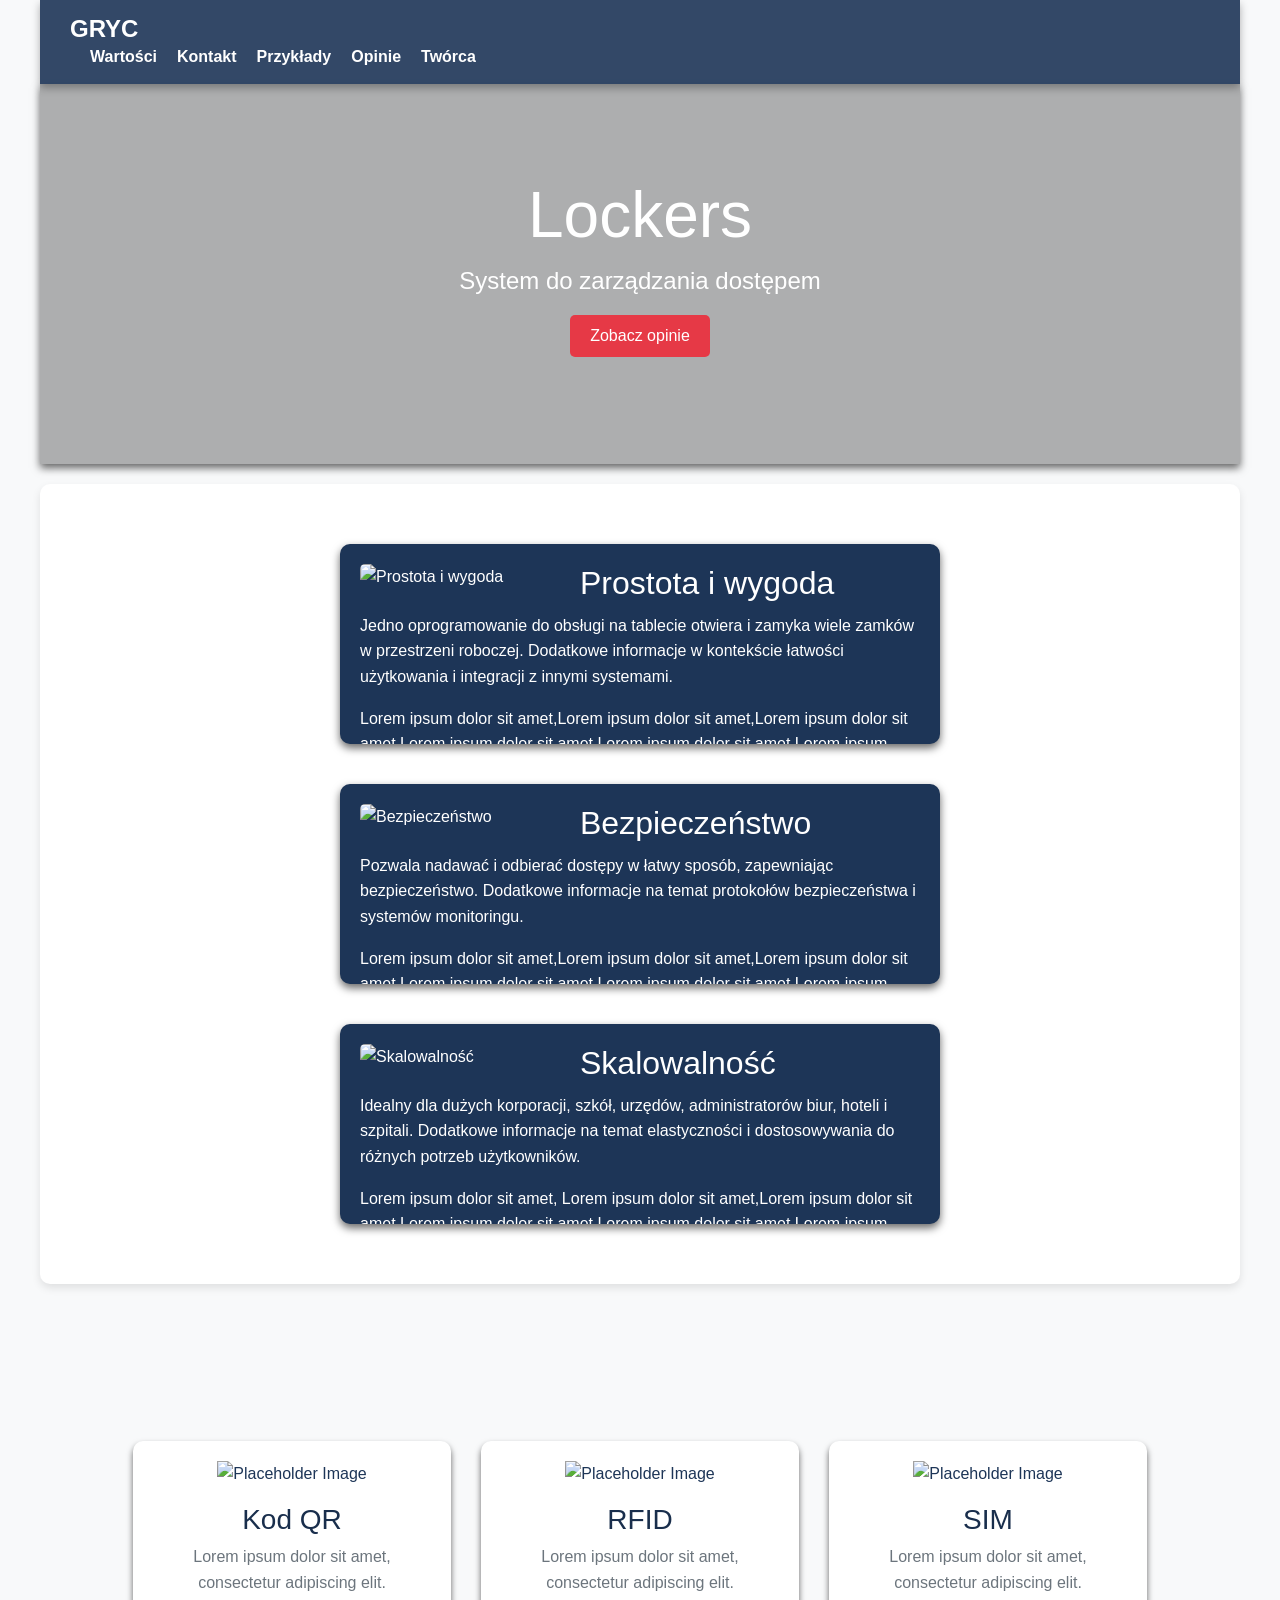
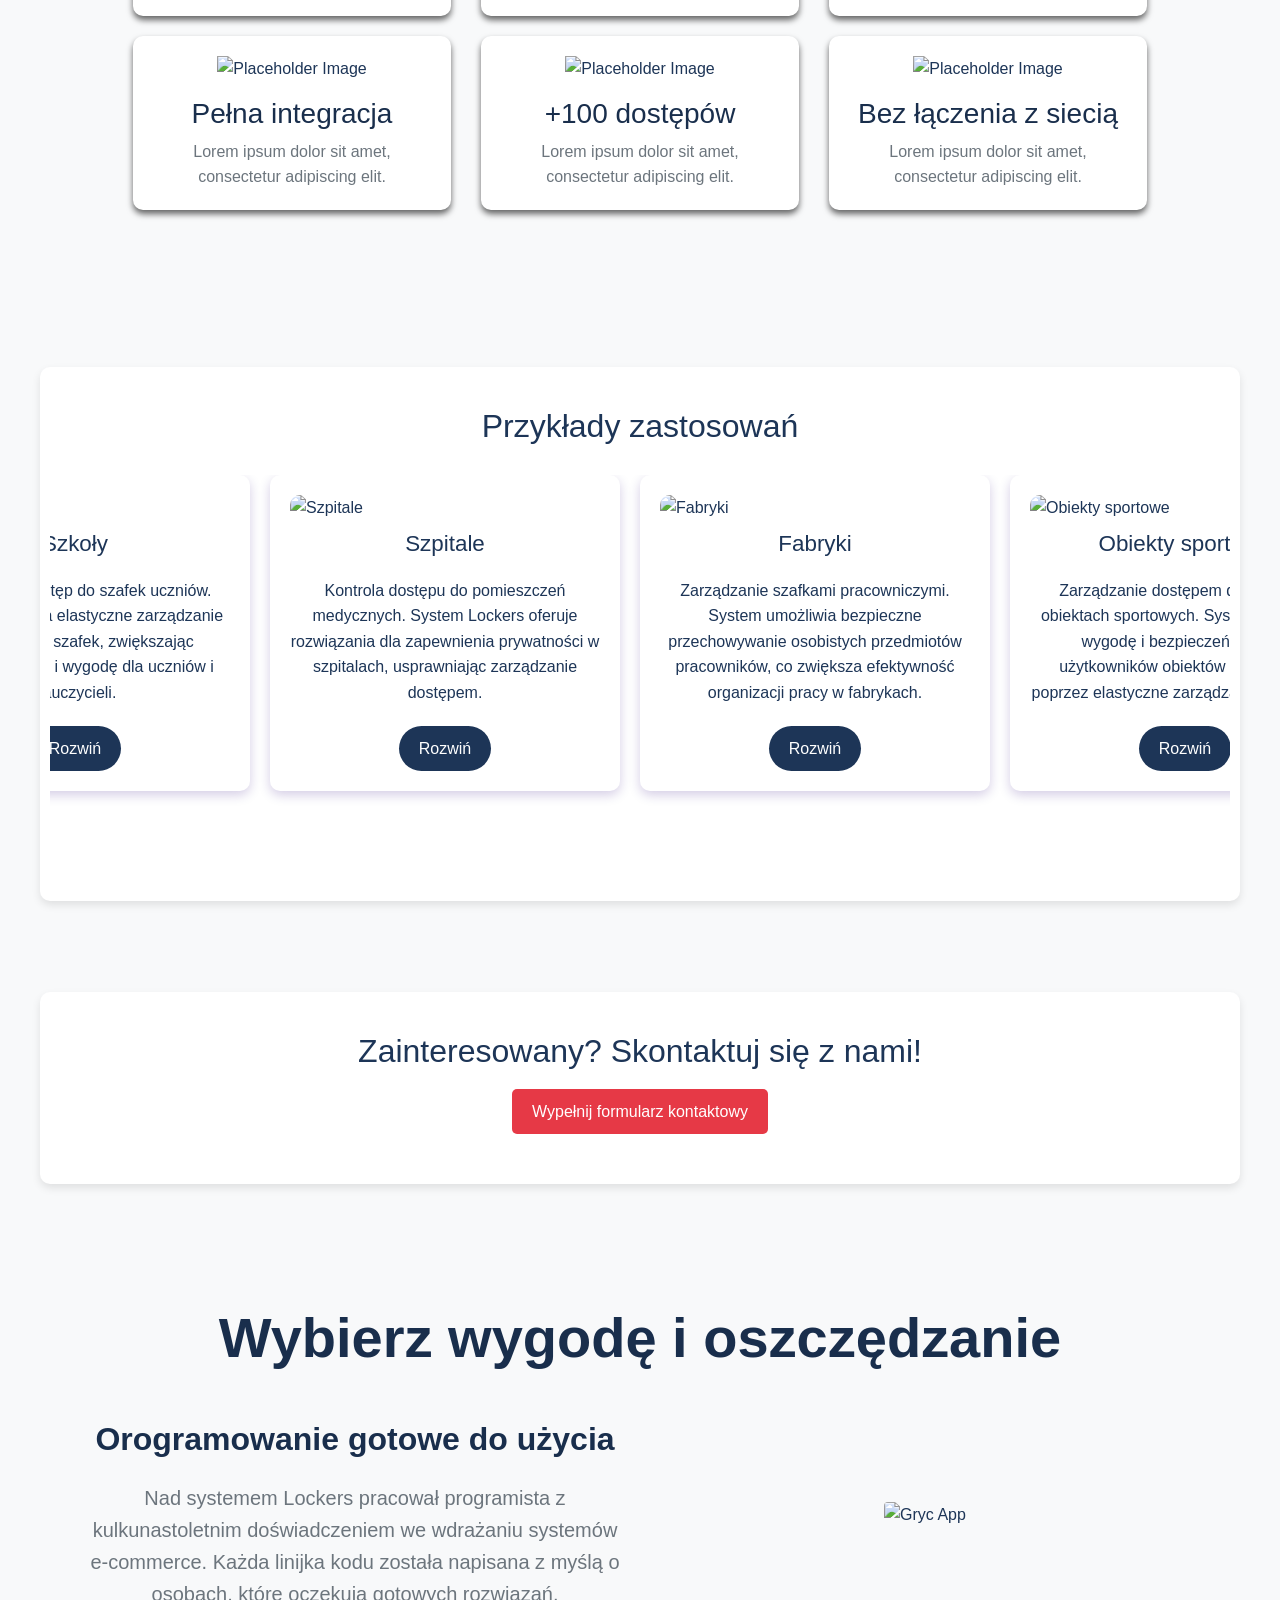
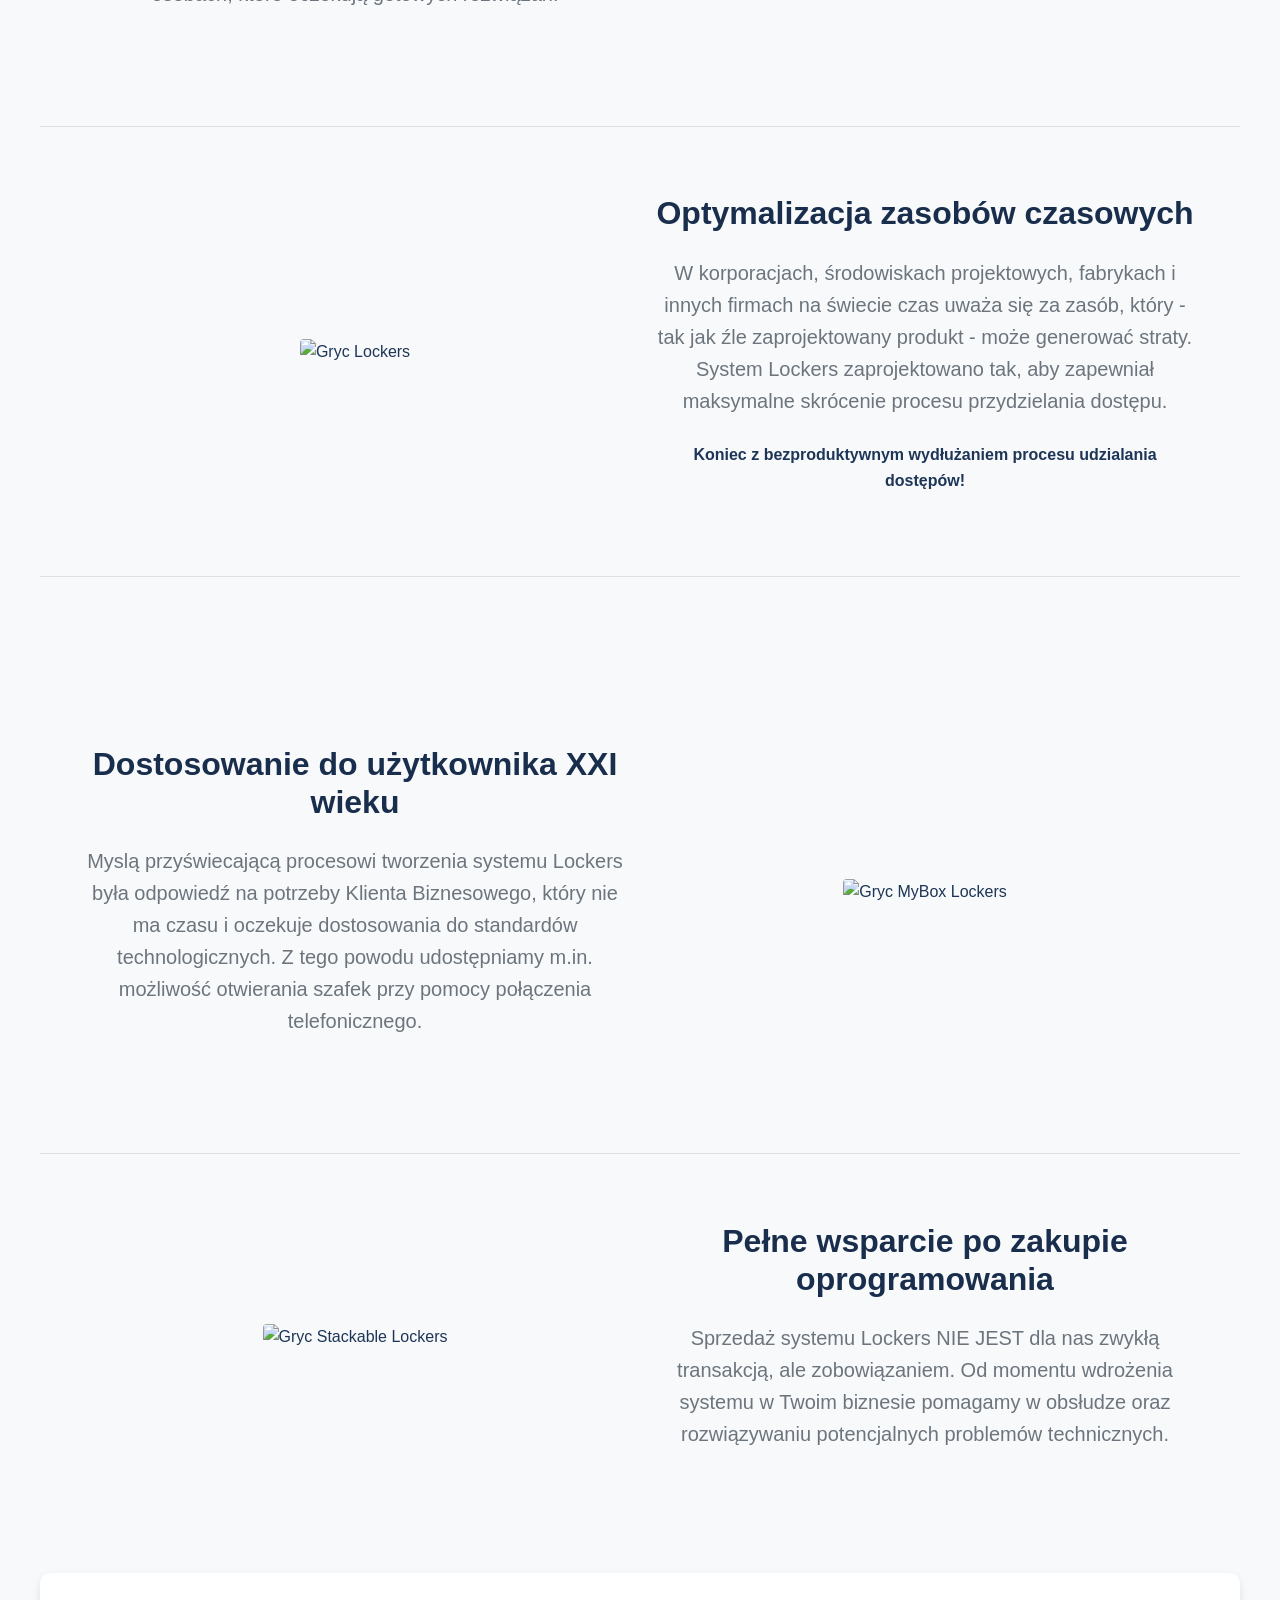
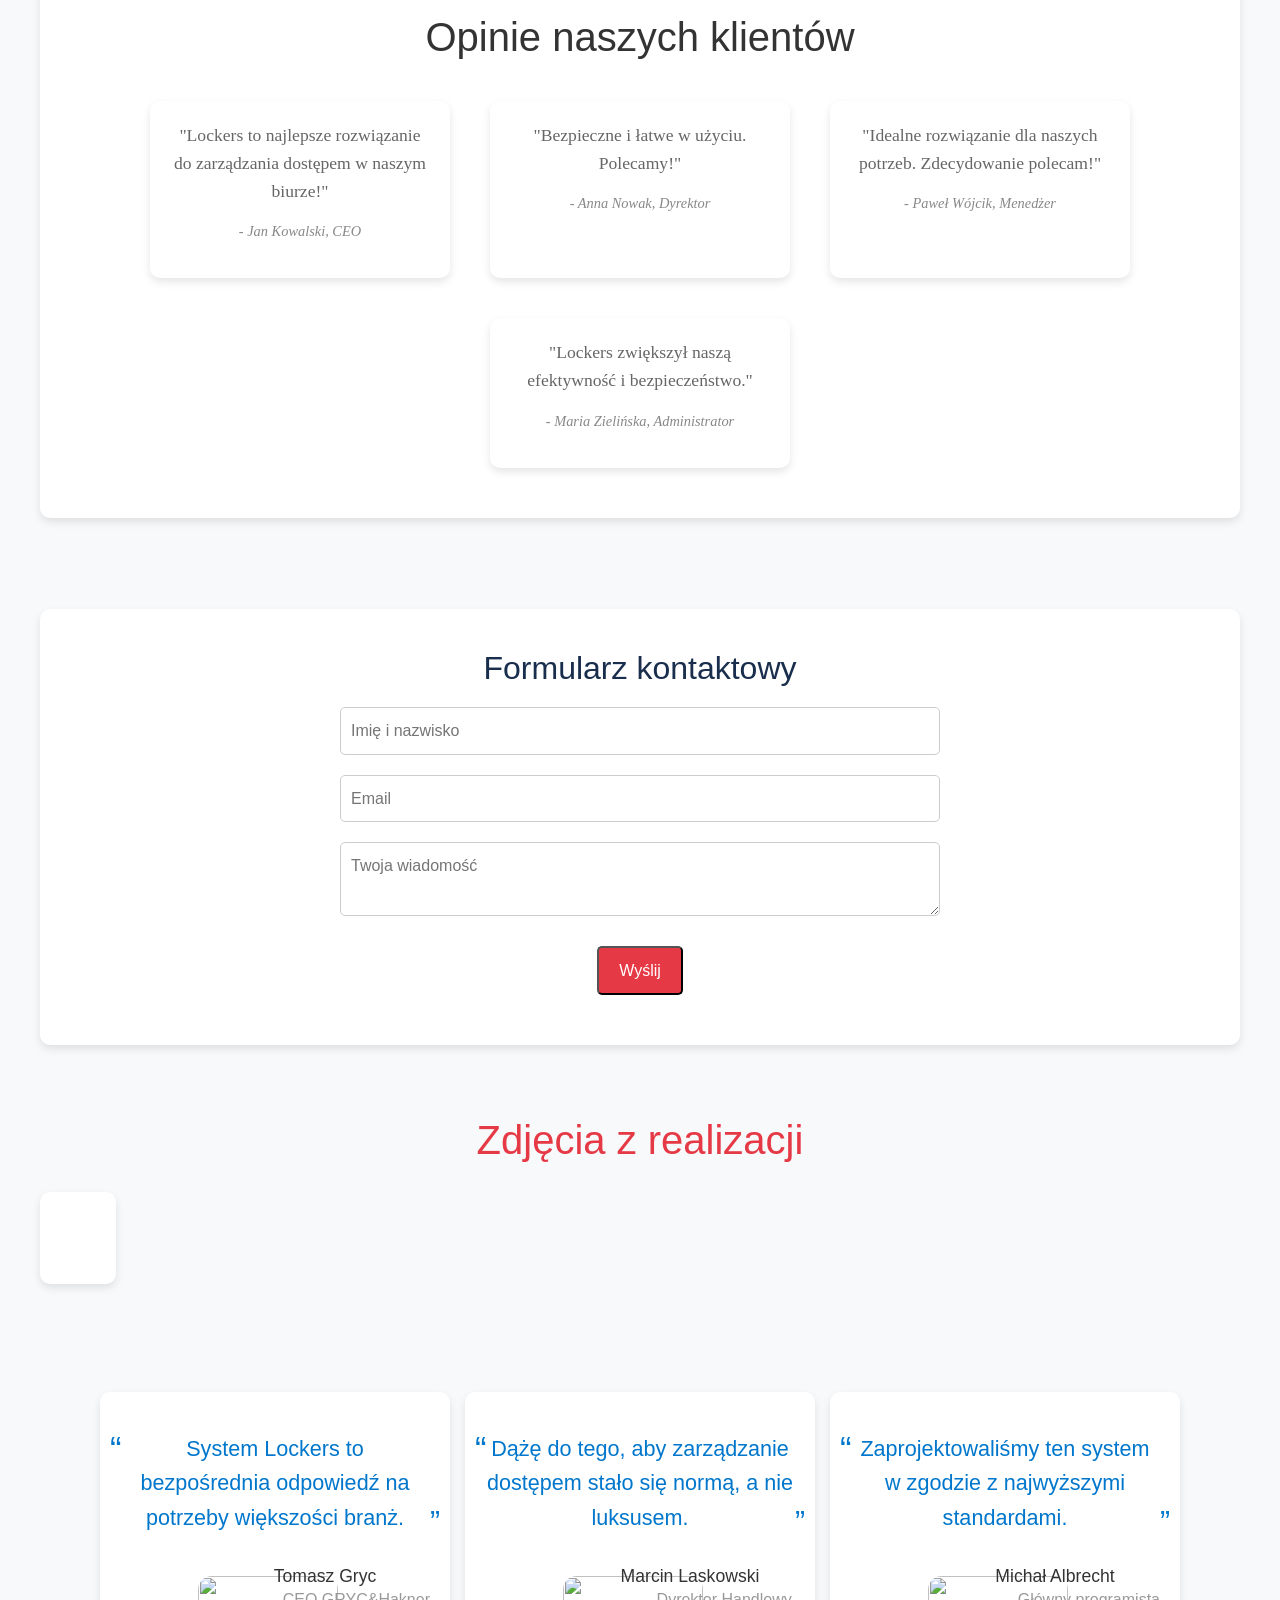
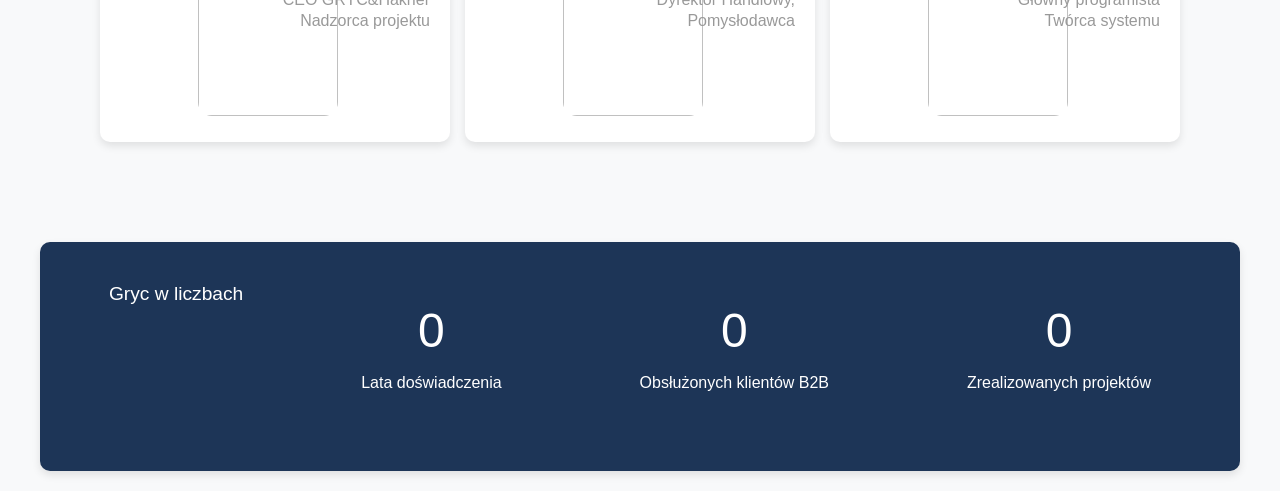
==== commit 09cf1c9e: "index.html" ====
--- a/index.html
+++ b/index.html
@@ -129,7 +129,7 @@
     <section id="use-cases" class="use-cases" data-aos="fade-up">
     <h2>Przykłady zastosowań</h2>
     <div class="carousel">
-        <div class="carousel-item">
+        <div class="carousel-item" "use-cases">
             <img src="https://gryc24.pl/res/files/lp-gryc-lockers-1.svg" alt="Korporacje" loading="lazy">
             <h3>Korporacje</h3>
             <p>Efektywne zarządzanie dostępami w biurach. Umożliwia szybkie i bezproblemowe zmiany dostępu dla pracowników i gości, zwiększając efektywność operacyjną.</p>
@@ -138,7 +138,7 @@
                 <p>Dodatkowe informacje o zastosowaniach w korporacjach, w tym integracja z systemami kontroli dostępu i zarządzania budynkiem, a także korzyści dla działów IT i zarządzania obiektem.</p>
             </div>
         </div>
-        <div class="carousel-item">
+        <div class="carousel-item" "use-cases">
             <img src="https://gryc24.pl/res/files/lp-gryc-lockers-2.svg" alt="Szkoły" loading="lazy">
             <h3>Szkoły</h3>
             <p>Bezpieczny dostęp do szafek uczniów. System zapewnia elastyczne zarządzanie dostępem do szafek, zwiększając bezpieczeństwo i wygodę dla uczniów i nauczycieli.</p>
@@ -147,7 +147,7 @@
                 <p>Dodatkowe informacje o zastosowaniach w szkołach, w tym integracja z systemami zarządzania uczniami, bezpieczeństwo danych i korzyści dla administracji szkolnej.</p>
             </div>
         </div>
-        <div class="carousel-item">
+        <div class="carousel-item" "use-cases">
             <img src="https://gryc24.pl/res/files/lp-gryc-lockers-3.svg" alt="Szpitale" loading="lazy">
             <h3>Szpitale</h3>
             <p>Kontrola dostępu do pomieszczeń medycznych. System Lockers oferuje rozwiązania dla zapewnienia prywatności w szpitalach, usprawniając zarządzanie dostępem.</p>
@@ -156,7 +156,7 @@
                 <p>Dodatkowe informacje o zastosowaniach w szpitalach, w tym integracja z systemami zarządzania personelem i pacjentami, bezpieczeństwo danych medycznych i korzyści dla administracji szpitalnej.</p>
             </div>
         </div>
-        <div class="carousel-item">
+        <div class="carousel-item" "use-cases">
             <img src="https://gryc24.pl/res/files/lp-gryc-lockers-4.svg" alt="Fabryki" loading="lazy">
             <h3>Fabryki</h3>
             <p>Zarządzanie szafkami pracowniczymi. System umożliwia bezpieczne przechowywanie osobistych przedmiotów pracowników, co zwiększa efektywność organizacji pracy w fabrykach.</p>
@@ -165,7 +165,7 @@
                 <p>Dodatkowe informacje o zastosowaniach w fabrykach, w tym integracja z systemami monitoringu, zarządzania zasobami ludzkimi i korzyści dla zarządzania produkcją.</p>
             </div>
         </div>
-        <div class="carousel-item">
+        <div class="carousel-item" "use-cases">
             <img src="https://gryc24.pl/res/files/lp-gryc-lockers-5.svg" alt="Obiekty sportowe" loading="lazy">
             <h3>Obiekty sportowe</h3>
             <p>Zarządzanie dostępem do szafek w obiektach sportowych. System zapewnia wygodę i bezpieczeństwo dla użytkowników obiektów sportowych poprzez elastyczne zarządzanie dostępem.</p>
@@ -174,7 +174,7 @@
                 <p>Dodatkowe informacje o zastosowaniach w obiektach sportowych, w tym integracja z systemami rezerwacji, zarządzania obiektami i korzyści dla użytkowników oraz zarządzania obiektem.</p>
             </div>
         </div>
-        <div class="carousel-item">
+        <div class="carousel-item" "use-cases">
             <img src="https://gryc24.pl/res/files/lp-gryc-lockers-6.svg" alt="Obiekty publiczne" loading="lazy">
             <h3>Obiekty publiczne</h3>
             <p>Zarządzanie dostępem w obiektach publicznych, takich jak teatry. System Lockers oferuje rozwiązania dla zapewnienia bezpieczeństwa i wygody dla klientów i personelu obiektów publicznych.</p>
@@ -184,7 +184,7 @@
             </div>
         </div>
     </div>
-</section>
+   </section>
 	
 <br></br>
     <section id="cta" class="cta">
--- a/style.css
+++ b/style.css
@@ -112,21 +112,6 @@
             transform: scale(1.05) !important;
         }
 
-        @keyframes fadeInDown {
-            from { opacity: 0 !important; transform: translateY(-50px) !important; }
-            to { opacity: 1 !important; transform: translateY(0) !important; }
-        }
-
-        @keyframes fadeInUp {
-            from { opacity: 0 !important; transform: translateY(50px) !important; }
-            to { opacity: 1 !important; transform: translateY(0) !important; }
-        }
-
-        @keyframes fadeIn {
-            from { opacity: 0 !important; }
-            to { opacity: 1 !important; }
-        }
-
         .section, .values, .cta, .contact-form, .use-cases, .testimonials, .creator, .product-images, .stats, footer {
     padding: 40px 20px !important;
     text-align: center !important;
@@ -134,14 +119,6 @@
     margin: 20px 0 !important;
     box-shadow: 0 4px 8px rgba(0, 0, 0, 0.1) !important;
     border-radius: 10px !important;
-    opacity: 0; /* Ukrywamy początkowo */
-    transform: translateY(50px); /* Przesuwamy poniżej widocznego obszaru */
-    transition: opacity 0.6s ease-out, transform 0.6s ease-out; /* Dodajemy płynne przejścia */
-}
-
-.section.show, .values.show, .cta.show, .contact-form.show, .use-cases.show, .testimonials.show, .creator.show, .product-images.show, .stats.show, footer.show {
-    opacity: 1; /* Pokazujemy */
-    transform: translateY(0); /* Przesuwamy do pierwotnej pozycji */
 }
 
 .contact-form h2 {
@@ -655,6 +632,61 @@
   display: block;
   transition-duration: .3s;
 }
+.testimonials {
+    background-color: #f9f9f9;
+    padding: 50px 20px;
+    text-align: center;
+}
+
+.testimonials h2 {
+    font-size: 2.5em;
+    color: #333;
+    margin-bottom: 30px;
+    font-family: 'Arial', sans-serif;
+}
+
+.testimonial-wrapper {
+    display: flex;
+    flex-wrap: wrap;
+    justify-content: center;
+    gap: 20px;
+    overflow: hidden;
+}
+
+.testimonial-item {
+    background-color: #fff;
+    border-radius: 10px;
+    box-shadow: 0 4px 8px rgba(0, 0, 0, 0.1);
+    max-width: 300px;
+    padding: 20px;
+    margin: 10px;
+    transition: transform 0.3s ease, box-shadow 0.3s ease;
+}
+
+.testimonial-item:hover {
+    transform: translateY(-10px);
+    box-shadow: 0 8px 16px rgba(0, 0, 0, 0.2);
+}
+
+.testimonial-item p {
+    font-size: 1.1em;
+    color: #666;
+    margin-bottom: 15px;
+    font-family: 'Georgia', serif;
+}
+
+.testimonial-item p:last-child {
+    font-size: 0.9em;
+    color: #888;
+    font-style: italic;
+}
+
+@media (max-width: 768px) {
+    .testimonial-wrapper {
+        flex-direction: column;
+        align-items: center;
+    }
+}
 @media only screen and (max-width: 900px) {
   .container-unique {
     width: calc(50% - 6px);
@@ -1004,7 +1036,7 @@
 	 /* Animacje pojawiania się */
         @keyframes fadeInUp {
             from {
-                opacity: 0;
+                opacity: 1;
                 transform: translateY(20px);
             }
             to {
@@ -1014,7 +1046,7 @@
         }
 
         .fade-in-up {
-            opacity: 0;
+            opacity: 1;
             animation: fadeInUp 1s ease-out forwards;
         }
 @media (max-width: 768px) {
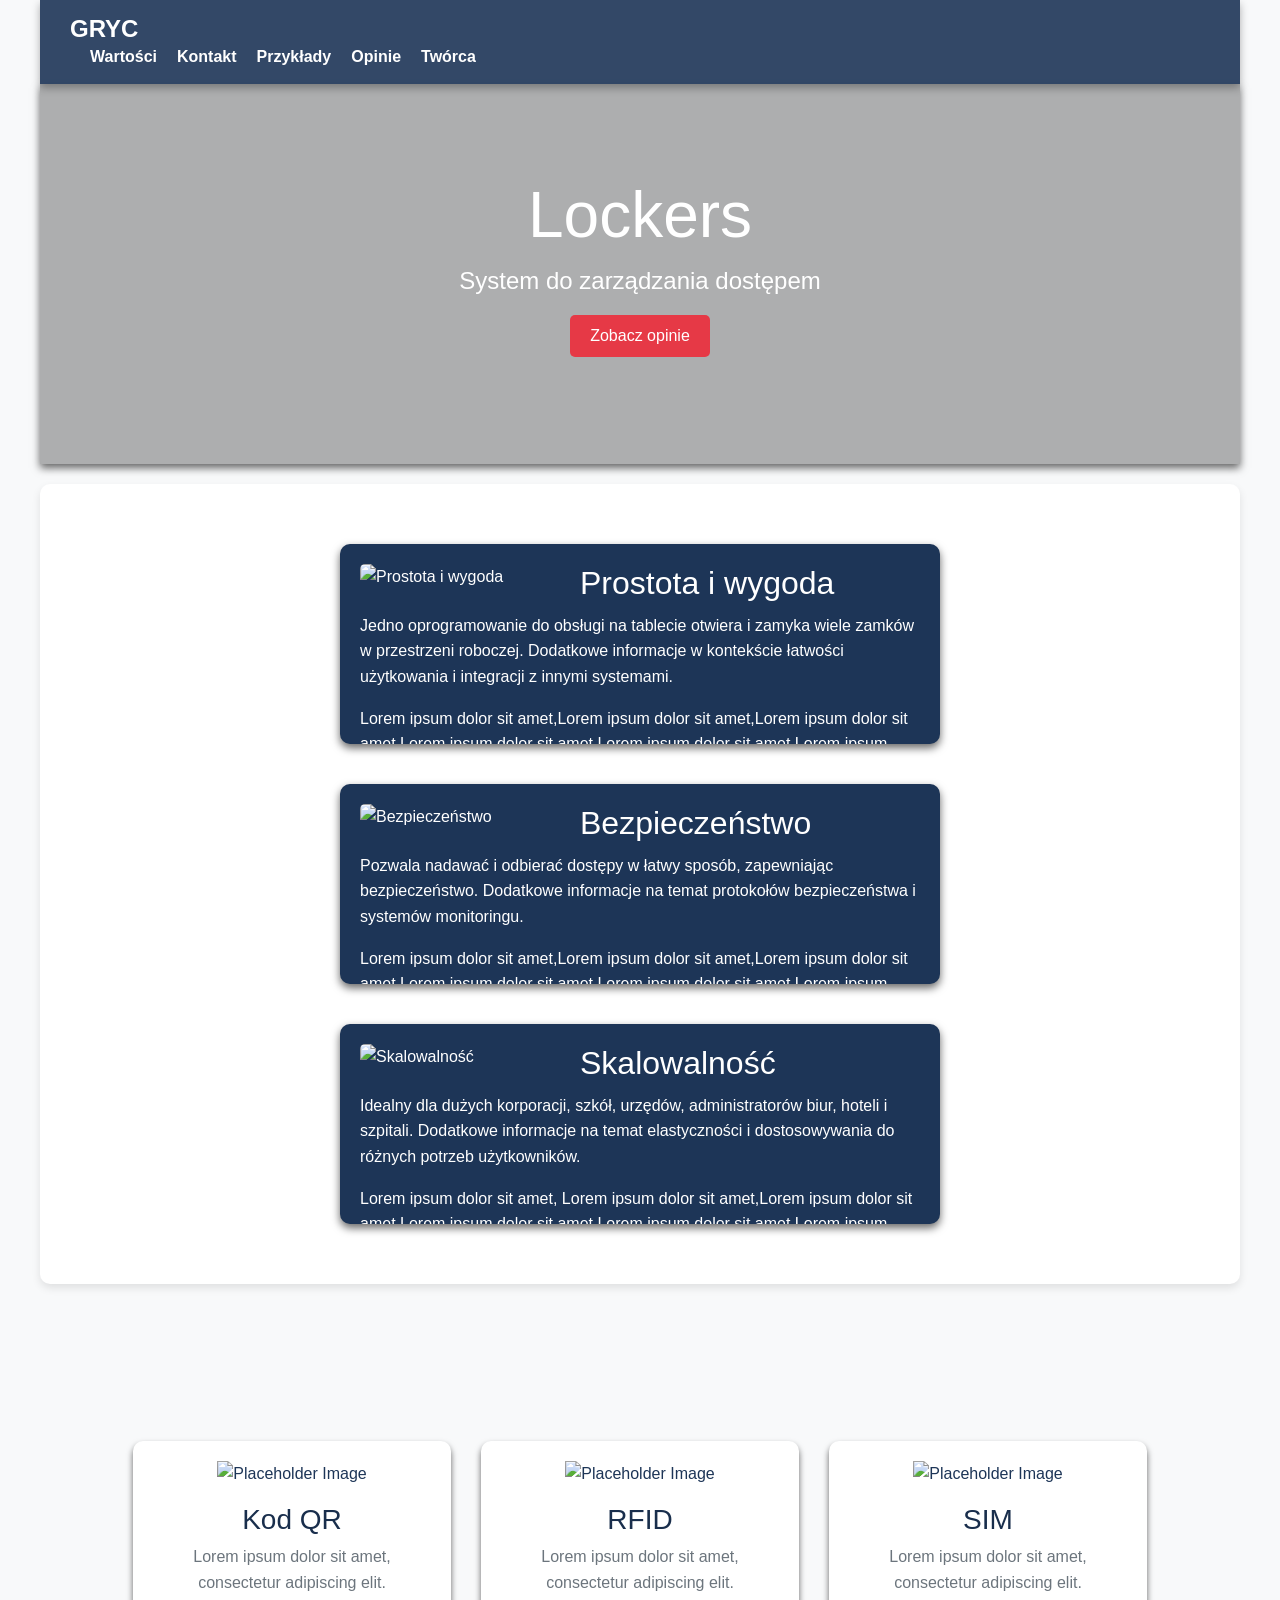
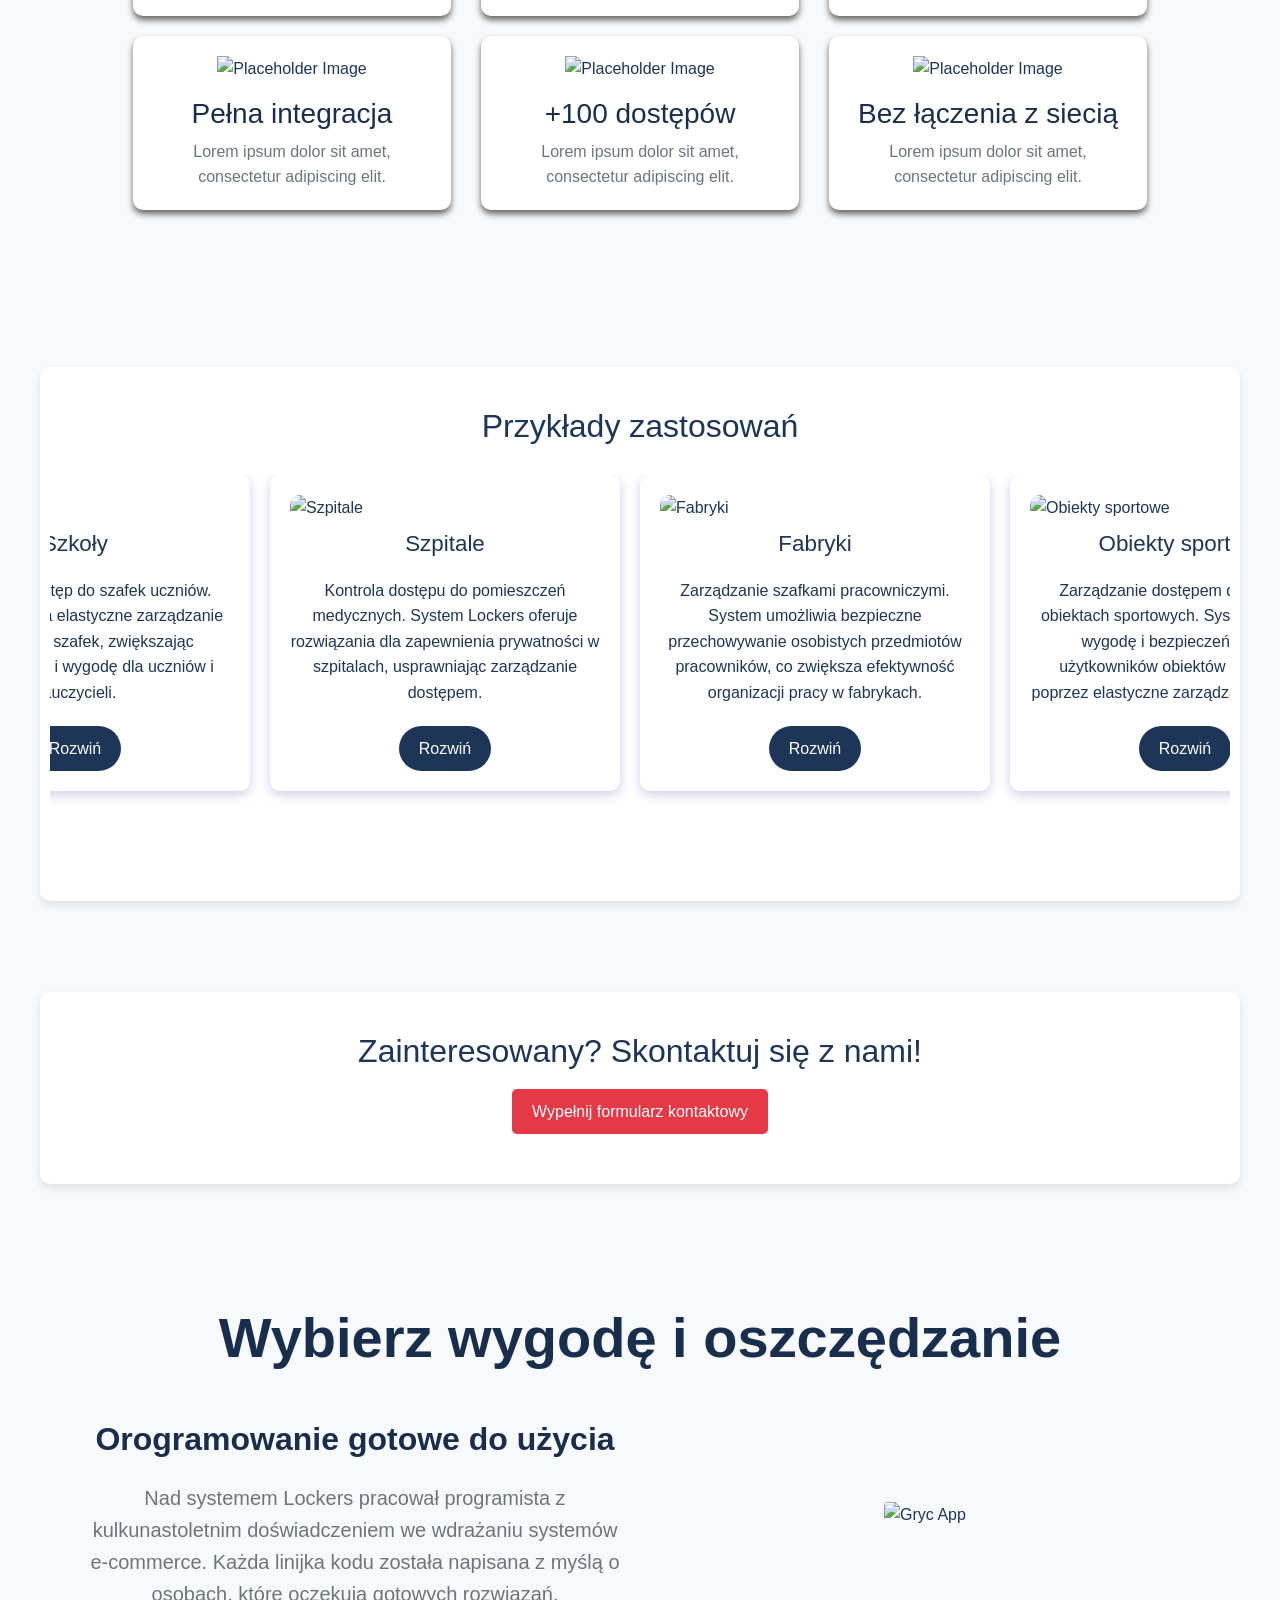
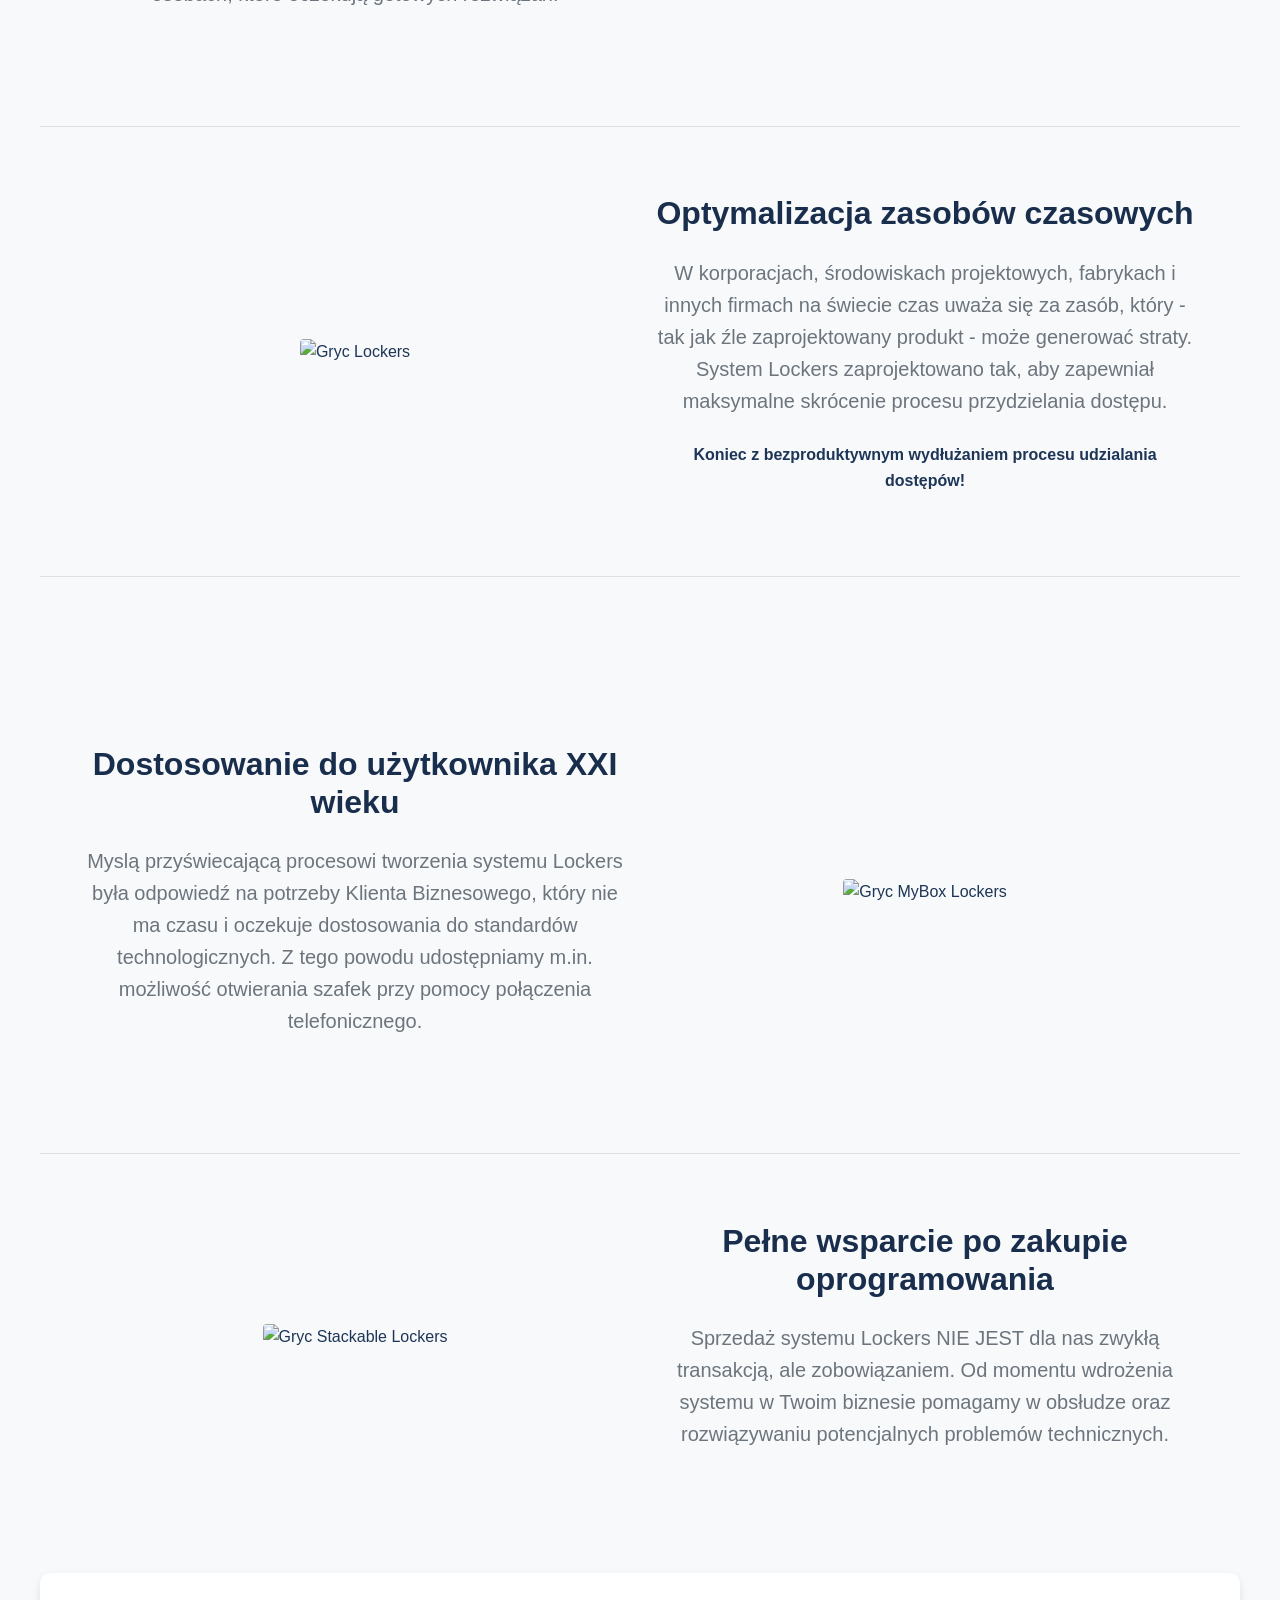
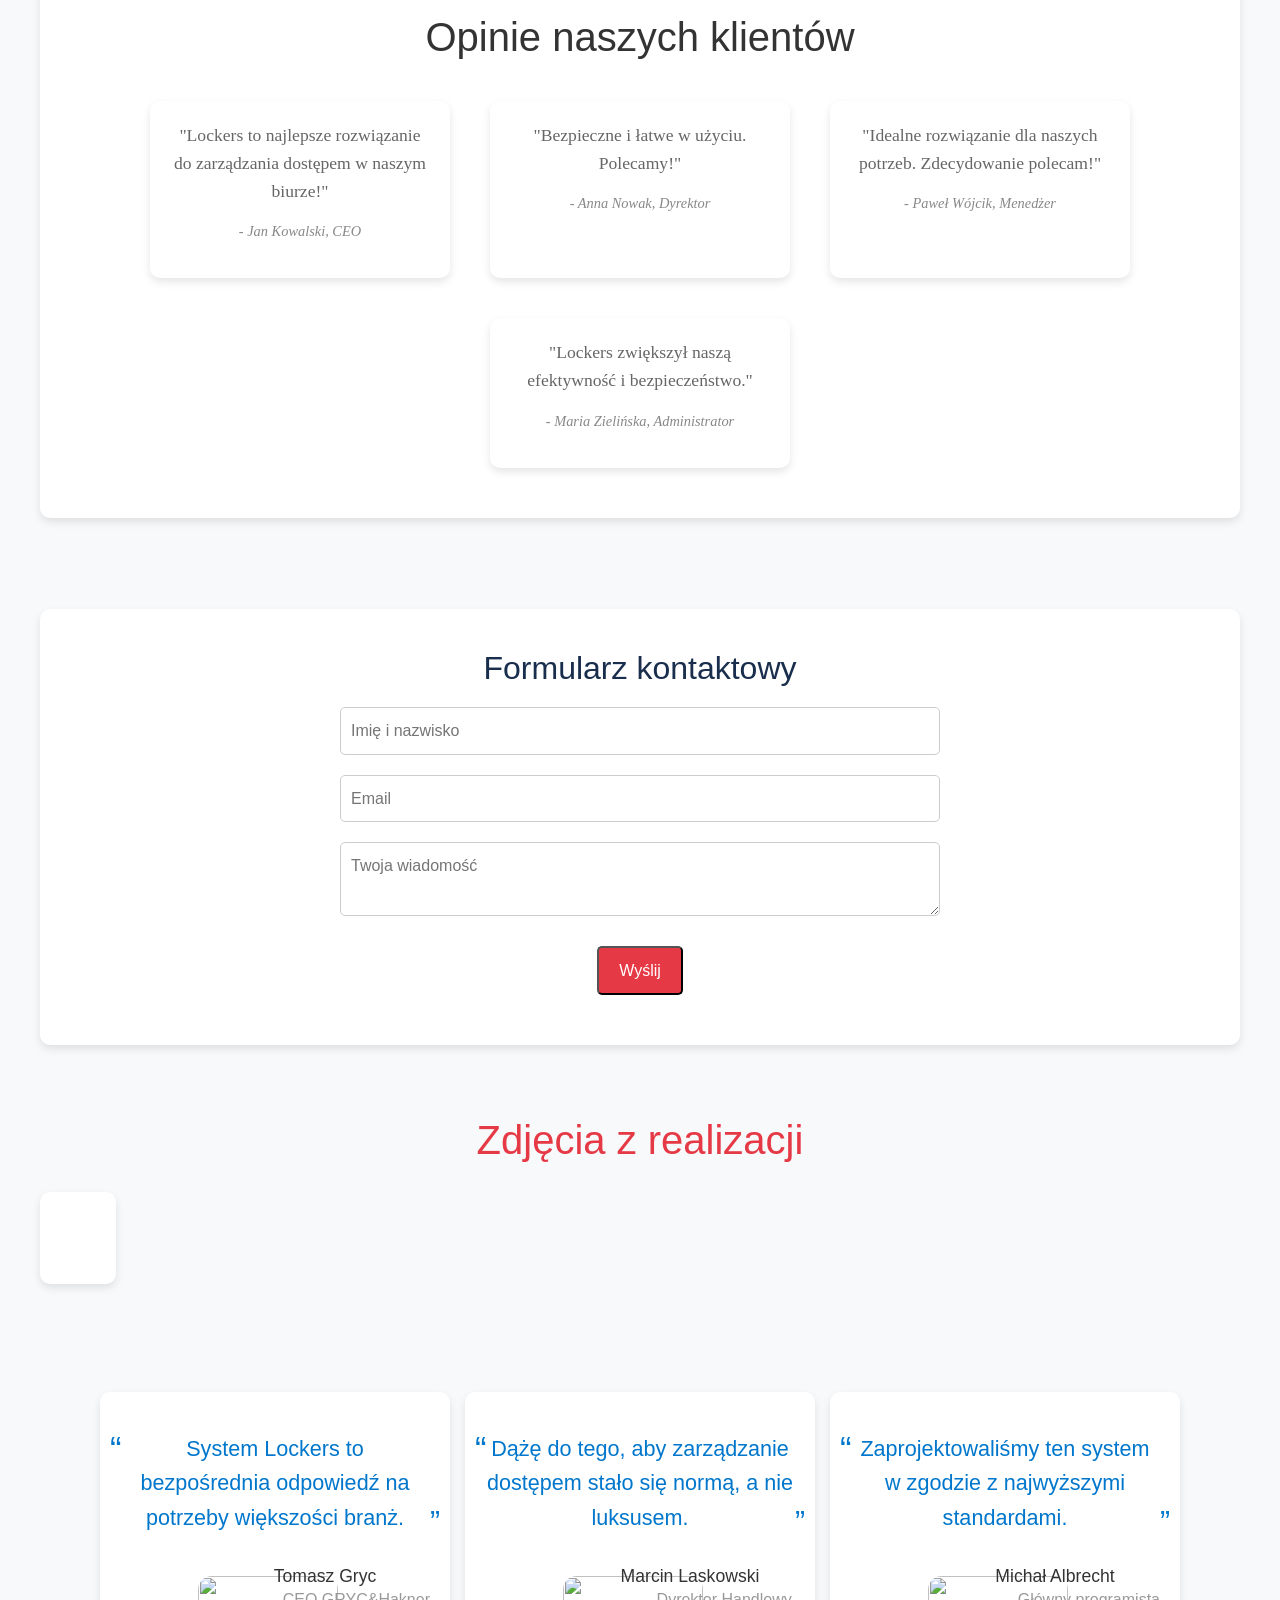
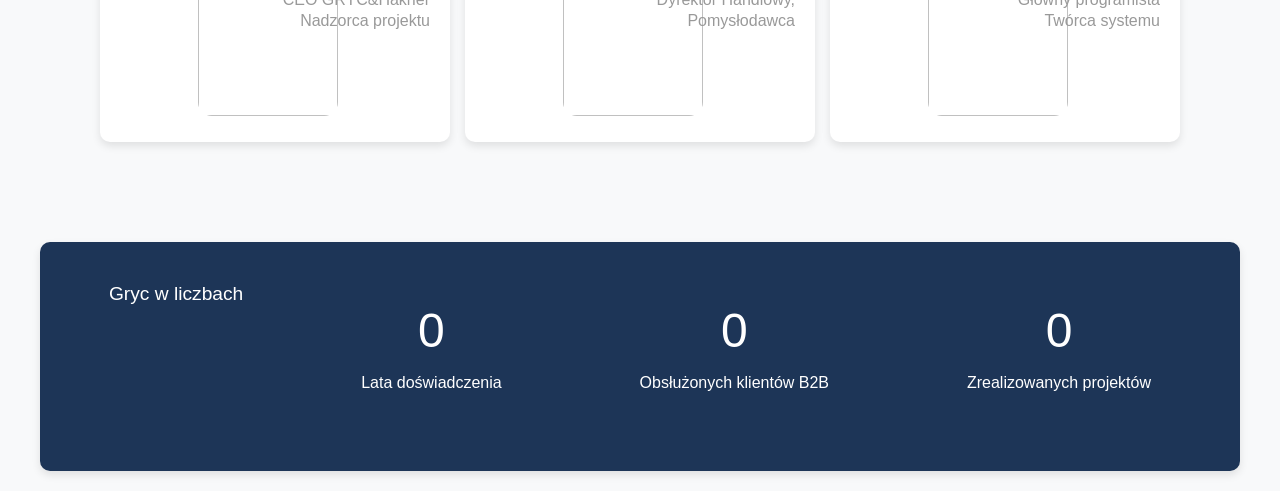
==== commit 06eb5533: "index.html" ====
--- a/index.html
+++ b/index.html
@@ -126,65 +126,65 @@
 
 <br></br>
 	
-    <section id="use-cases" class="use-cases" data-aos="fade-up">
-    <h2>Przykłady zastosowań</h2>
-    <div class="carousel">
-        <div class="carousel-item" "use-cases">
-            <img src="https://gryc24.pl/res/files/lp-gryc-lockers-1.svg" alt="Korporacje" loading="lazy">
-            <h3>Korporacje</h3>
-            <p>Efektywne zarządzanie dostępami w biurach. Umożliwia szybkie i bezproblemowe zmiany dostępu dla pracowników i gości, zwiększając efektywność operacyjną.</p>
-            <button onclick="expandContent(this)">Rozwiń</button>
-            <div class="extra-content" style="display: none;">
-                <p>Dodatkowe informacje o zastosowaniach w korporacjach, w tym integracja z systemami kontroli dostępu i zarządzania budynkiem, a także korzyści dla działów IT i zarządzania obiektem.</p>
-            </div>
-        </div>
-        <div class="carousel-item" "use-cases">
-            <img src="https://gryc24.pl/res/files/lp-gryc-lockers-2.svg" alt="Szkoły" loading="lazy">
-            <h3>Szkoły</h3>
-            <p>Bezpieczny dostęp do szafek uczniów. System zapewnia elastyczne zarządzanie dostępem do szafek, zwiększając bezpieczeństwo i wygodę dla uczniów i nauczycieli.</p>
-            <button onclick="expandContent(this)">Rozwiń</button>
-            <div class="extra-content" style="display: none;">
-                <p>Dodatkowe informacje o zastosowaniach w szkołach, w tym integracja z systemami zarządzania uczniami, bezpieczeństwo danych i korzyści dla administracji szkolnej.</p>
-            </div>
-        </div>
-        <div class="carousel-item" "use-cases">
-            <img src="https://gryc24.pl/res/files/lp-gryc-lockers-3.svg" alt="Szpitale" loading="lazy">
-            <h3>Szpitale</h3>
-            <p>Kontrola dostępu do pomieszczeń medycznych. System Lockers oferuje rozwiązania dla zapewnienia prywatności w szpitalach, usprawniając zarządzanie dostępem.</p>
-            <button onclick="expandContent(this)">Rozwiń</button>
-            <div class="extra-content" style="display: none;">
-                <p>Dodatkowe informacje o zastosowaniach w szpitalach, w tym integracja z systemami zarządzania personelem i pacjentami, bezpieczeństwo danych medycznych i korzyści dla administracji szpitalnej.</p>
-            </div>
-        </div>
-        <div class="carousel-item" "use-cases">
-            <img src="https://gryc24.pl/res/files/lp-gryc-lockers-4.svg" alt="Fabryki" loading="lazy">
-            <h3>Fabryki</h3>
-            <p>Zarządzanie szafkami pracowniczymi. System umożliwia bezpieczne przechowywanie osobistych przedmiotów pracowników, co zwiększa efektywność organizacji pracy w fabrykach.</p>
-            <button onclick="expandContent(this)">Rozwiń</button>
-            <div class="extra-content" style="display: none;">
-                <p>Dodatkowe informacje o zastosowaniach w fabrykach, w tym integracja z systemami monitoringu, zarządzania zasobami ludzkimi i korzyści dla zarządzania produkcją.</p>
-            </div>
-        </div>
-        <div class="carousel-item" "use-cases">
-            <img src="https://gryc24.pl/res/files/lp-gryc-lockers-5.svg" alt="Obiekty sportowe" loading="lazy">
-            <h3>Obiekty sportowe</h3>
-            <p>Zarządzanie dostępem do szafek w obiektach sportowych. System zapewnia wygodę i bezpieczeństwo dla użytkowników obiektów sportowych poprzez elastyczne zarządzanie dostępem.</p>
-            <button onclick="expandContent(this)">Rozwiń</button>
-            <div class="extra-content" style="display: none;">
-                <p>Dodatkowe informacje o zastosowaniach w obiektach sportowych, w tym integracja z systemami rezerwacji, zarządzania obiektami i korzyści dla użytkowników oraz zarządzania obiektem.</p>
-            </div>
-        </div>
-        <div class="carousel-item" "use-cases">
-            <img src="https://gryc24.pl/res/files/lp-gryc-lockers-6.svg" alt="Obiekty publiczne" loading="lazy">
-            <h3>Obiekty publiczne</h3>
-            <p>Zarządzanie dostępem w obiektach publicznych, takich jak teatry. System Lockers oferuje rozwiązania dla zapewnienia bezpieczeństwa i wygody dla klientów i personelu obiektów publicznych.</p>
-            <button onclick="expandContent(this)">Rozwiń</button>
-            <div class="extra-content" style="display: none;">
-                <p>Dodatkowe informacje o zastosowaniach w obiektach publicznych, w tym integracja z systemami rezerwacji, zarządzania kolejkami i korzyści dla klientów oraz personelu obiektu.</p>
-            </div>
-        </div>
-    </div>
-   </section>
+       <section id="use-cases" class="use-cases" data-aos="fade-up">
+        <h2>Przykłady zastosowań</h2>
+        <div class="carousel">
+            <div class="carousel-item">
+                <img src="https://gryc24.pl/res/files/lp-gryc-lockers-1.svg" alt="Korporacje" loading="lazy">
+                <h3>Korporacje</h3>
+                <p>Efektywne zarządzanie dostępami w biurach. Umożliwia szybkie i bezproblemowe zmiany dostępu dla pracowników i gości, zwiększając efektywność operacyjną.</p>
+                <button onclick="expandContent(this)">Rozwiń</button>
+                <div class="extra-content" style="display: none;">
+                    <p>Dodatkowe informacje o zastosowaniach w korporacjach, w tym integracja z systemami kontroli dostępu i zarządzania budynkiem, a także korzyści dla działów IT i zarządzania obiektem.</p>
+                </div>
+            </div>
+            <div class="carousel-item">
+                <img src="https://gryc24.pl/res/files/lp-gryc-lockers-2.svg" alt="Szkoły" loading="lazy">
+                <h3>Szkoły</h3>
+                <p>Bezpieczny dostęp do szafek uczniów. System zapewnia elastyczne zarządzanie dostępem do szafek, zwiększając bezpieczeństwo i wygodę dla uczniów i nauczycieli.</p>
+                <button onclick="expandContent(this)">Rozwiń</button>
+                <div class="extra-content" style="display: none;">
+                    <p>Dodatkowe informacje o zastosowaniach w szkołach, w tym integracja z systemami zarządzania uczniami, bezpieczeństwo danych i korzyści dla administracji szkolnej.</p>
+                </div>
+            </div>
+            <div class="carousel-item">
+                <img src="https://gryc24.pl/res/files/lp-gryc-lockers-3.svg" alt="Szpitale" loading="lazy">
+                <h3>Szpitale</h3>
+                <p>Kontrola dostępu do pomieszczeń medycznych. System Lockers oferuje rozwiązania dla zapewnienia prywatności w szpitalach, usprawniając zarządzanie dostępem.</p>
+                <button onclick="expandContent(this)">Rozwiń</button>
+                <div class="extra-content" style="display: none;">
+                    <p>Dodatkowe informacje o zastosowaniach w szpitalach, w tym integracja z systemami zarządzania personelem i pacjentami, bezpieczeństwo danych medycznych i korzyści dla administracji szpitalnej.</p>
+                </div>
+            </div>
+            <div class="carousel-item">
+                <img src="https://gryc24.pl/res/files/lp-gryc-lockers-4.svg" alt="Fabryki" loading="lazy">
+                <h3>Fabryki</h3>
+                <p>Zarządzanie szafkami pracowniczymi. System umożliwia bezpieczne przechowywanie osobistych przedmiotów pracowników, co zwiększa efektywność organizacji pracy w fabrykach.</p>
+                <button onclick="expandContent(this)">Rozwiń</button>
+                <div class="extra-content" style="display: none;">
+                    <p>Dodatkowe informacje o zastosowaniach w fabrykach, w tym integracja z systemami monitoringu, zarządzania zasobami ludzkimi i korzyści dla zarządzania produkcją.</p>
+                </div>
+            </div>
+            <div class="carousel-item">
+                <img src="https://gryc24.pl/res/files/lp-gryc-lockers-5.svg" alt="Obiekty sportowe" loading="lazy">
+                <h3>Obiekty sportowe</h3>
+                <p>Zarządzanie dostępem do szafek w obiektach sportowych. System zapewnia wygodę i bezpieczeństwo dla użytkowników obiektów sportowych poprzez elastyczne zarządzanie dostępem.</p>
+                <button onclick="expandContent(this)">Rozwiń</button>
+                <div class="extra-content" style="display: none;">
+                    <p>Dodatkowe informacje o zastosowaniach w obiektach sportowych, w tym integracja z systemami rezerwacji, zarządzania obiektami i korzyści dla użytkowników oraz zarządzania obiektem.</p>
+                </div>
+            </div>
+            <div class="carousel-item">
+                <img src="https://gryc24.pl/res/files/lp-gryc-lockers-6.svg" alt="Obiekty publiczne" loading="lazy">
+                <h3>Obiekty publiczne</h3>
+                <p>Zarządzanie dostępem w obiektach publicznych, takich jak teatry. System Lockers oferuje rozwiązania dla zapewnienia bezpieczeństwa i wygody dla klientów i personelu obiektów publicznych.</p>
+                <button onclick="expandContent(this)">Rozwiń</button>
+                <div class="extra-content" style="display: none;">
+                    <p>Dodatkowe informacje o zastosowaniach w obiektach publicznych, w tym integracja z systemami rezerwacji, zarządzania kolejkami i korzyści dla klientów oraz personelu obiektu.</p>
+                </div>
+            </div>
+        </div>
+    </section>
 	
 <br></br>
     <section id="cta" class="cta">
